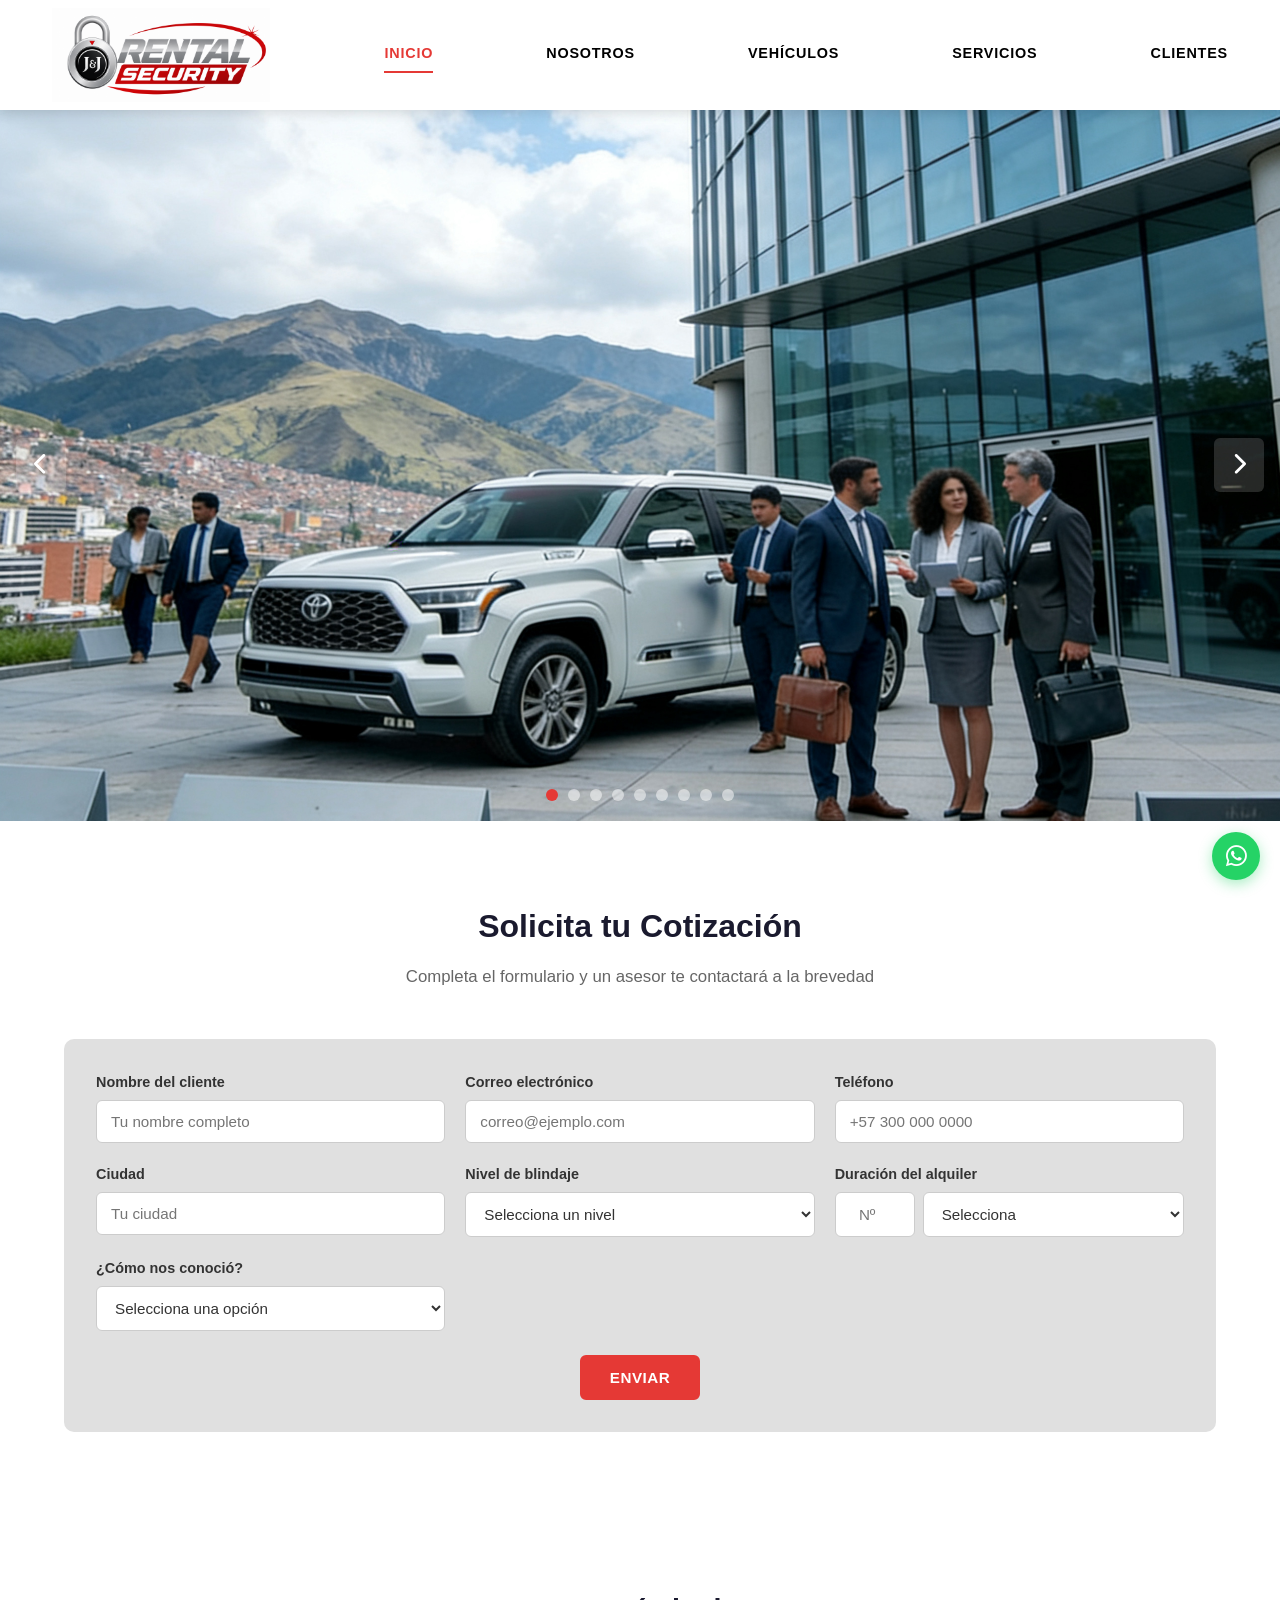
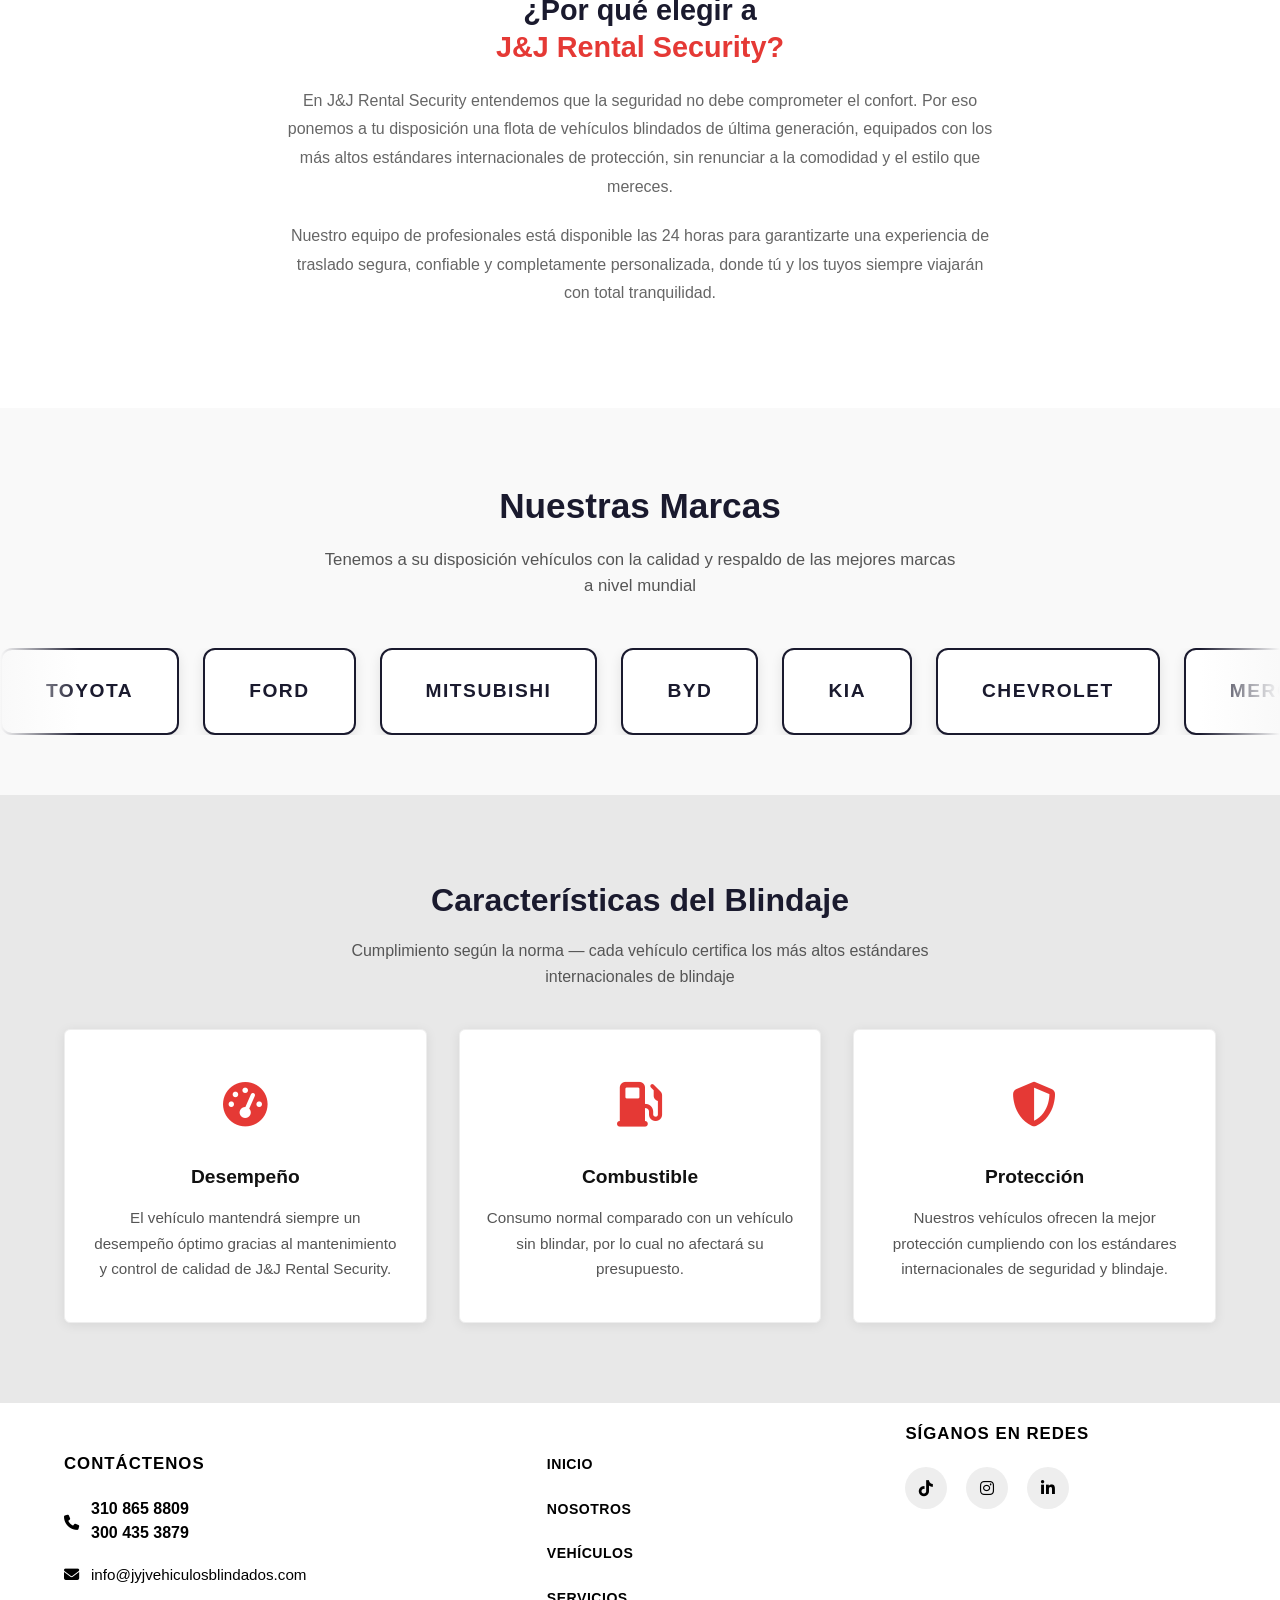
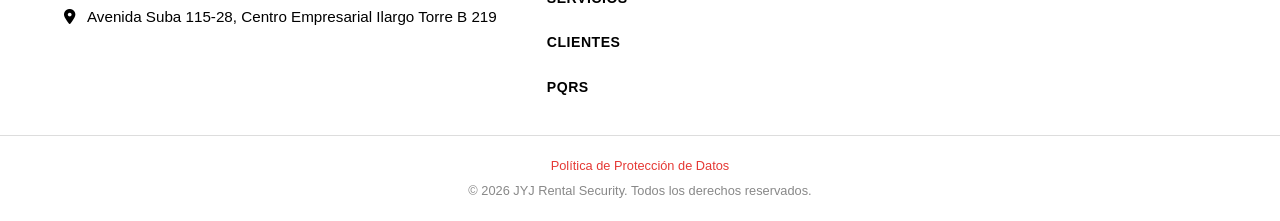
==== index.html @ ecfb140e "Footer: teléfonos apilados con ícono centrado; redes sociales más arriba Co-Authored-By: Claude Sonn" ====
<!DOCTYPE html>
<html lang="es">
<head>
  <meta charset="UTF-8" />
  <meta http-equiv="Cache-Control" content="no-cache, no-store, must-revalidate" />
  <meta http-equiv="Pragma" content="no-cache" />
  <meta http-equiv="Expires" content="0" />
  <meta name="version" content="20260705-1" />
  <meta name="viewport" content="width=device-width, initial-scale=1.0" />
  <title>JYJ Rental Security</title>
  <link rel="stylesheet" id="maincss" href="site-v2.css" />
  <script>document.getElementById("maincss").href="site-v2.css?t="+Date.now();</script>
  <!-- Font Awesome para iconos -->
  <link rel="stylesheet" href="https://cdnjs.cloudflare.com/ajax/libs/font-awesome/6.4.0/css/all.min.css" />
</head>
<body>

  <!-- ===== HEADER / NAVEGACIÓN ===== -->
  <header class="site-header">
    <div class="container header-inner">
      <div class="logo">
        <a href="index.html">
          <img src="assets/logo.png" alt="JYJ Rental Security" class="logo-img" />
        </a>
      </div>
      <button class="nav-toggle" id="navToggle" aria-label="Abrir menú">
        <i class="fas fa-bars"></i>
      </button>
      <nav class="main-nav" id="mainNav">
        <ul>
          <li><a href="#inicio">INICIO</a></li>
          <li><a href="nosotros.html">NOSOTROS</a></li>
          <li><a href="vehiculos.html">VEHÍCULOS</a></li>
          <li><a href="servicios.html">SERVICIOS</a></li>
          <li><a href="clientes.html">CLIENTES</a></li>
        </ul>
      </nav>
    </div>
  </header>

  <!-- ===== HERO CAROUSEL ===== -->
  <section class="hero-carousel" id="inicio">
    <div class="carousel-wrapper">

      <div class="carousel-slide active">
        <img src="assets/hero-1.jpg" alt="Slide 1" class="carousel-img" />
      </div>

      <div class="carousel-slide">
        <img src="assets/hero-2b.jpg" alt="Slide 2" class="carousel-img" />
      </div>

      <div class="carousel-slide">
        <img src="assets/hero-3b.jpg" alt="Slide 3" class="carousel-img" />
      </div>

      <div class="carousel-slide">
        <img src="assets/hero-4b.jpg" alt="Slide 4" class="carousel-img" />
      </div>

      <div class="carousel-slide">
        <img src="assets/hero-5b.jpg" alt="Slide 5" class="carousel-img" />
      </div>

      <div class="carousel-slide">
        <img src="assets/hero-6b.jpg" alt="Slide 6" class="carousel-img" />
      </div>

      <div class="carousel-slide">
        <img src="assets/hero-9b.jpg" alt="Slide 9" class="carousel-img" />
      </div>

      <div class="carousel-slide">
        <img src="assets/hero-12b.jpg" alt="Slide 12" class="carousel-img" />
      </div>

      <div class="carousel-slide">
        <img src="assets/hero9c.webp" alt="Slide 9c" class="carousel-img" />
      </div>

      <!-- Controles del carrusel -->
      <button class="carousel-btn prev" id="carouselPrev" aria-label="Anterior">
        <i class="fas fa-chevron-left"></i>
      </button>
      <button class="carousel-btn next" id="carouselNext" aria-label="Siguiente">
        <i class="fas fa-chevron-right"></i>
      </button>

      <!-- Indicadores -->
      <div class="carousel-dots">
        <span class="dot active" data-index="0"></span>
        <span class="dot" data-index="1"></span>
        <span class="dot" data-index="2"></span>
        <span class="dot" data-index="3"></span>
        <span class="dot" data-index="4"></span>
        <span class="dot" data-index="5"></span>
        <span class="dot" data-index="6"></span>
        <span class="dot" data-index="7"></span>
        <span class="dot" data-index="8"></span>
      </div>
    </div>
  </section>

  <!-- ===== FORMULARIO DE CONTACTO (primera aparición) ===== -->
  <section class="contact-form-section" id="contacto">
    <div class="container">
      <h2>Solicita tu Cotización</h2>
      <p class="section-subtitle">Completa el formulario y un asesor te contactará a la brevedad</p>
      <form class="contact-form" novalidate>
        <div class="form-grid">
          <div class="form-group">
            <label for="nombre1">Nombre del cliente</label>
            <input type="text" id="nombre1" name="nombre" placeholder="Tu nombre completo" required />
          </div>
          <div class="form-group">
            <label for="email1">Correo electrónico</label>
            <input type="email" id="email1" name="email" placeholder="correo@ejemplo.com" required />
          </div>
          <div class="form-group">
            <label for="telefono1">Teléfono</label>
            <input type="tel" id="telefono1" name="telefono" placeholder="+57 300 000 0000" required />
          </div>
          <div class="form-group">
            <label for="ciudad1">Ciudad</label>
            <input type="text" id="ciudad1" name="ciudad" placeholder="Tu ciudad" required />
          </div>
          <div class="form-group">
            <label for="nivel1">Nivel de blindaje</label>
            <select id="nivel1" name="nivel">
              <option value="">Selecciona un nivel</option>
              <option value="2">Nivel II</option>
              <option value="3">Nivel III</option>
              <option value="4">Nivel IV</option>
            </select>
          </div>
          <div class="form-group">
            <label for="duracion1">Duración del alquiler</label>
            <div class="duracion-row">
              <input type="number" id="dias1" name="dias" placeholder="Nº" min="1" class="input-dias" />
              <select id="duracion1" name="duracion">
                <option value="">Selecciona</option>
                <option value="dias">Días</option>
                <option value="semanas">Semanas</option>
                <option value="meses">Meses</option>
              </select>
            </div>
          </div>
          <div class="form-group">
            <label for="conocio1">¿Cómo nos conoció?</label>
            <select id="conocio1" name="conocio">
              <option value="">Selecciona una opción</option>
              <option value="google">Google / Internet</option>
              <option value="referido">Referido o recomendación</option>
              <option value="redes">Redes sociales (Instagram, Facebook)</option>
              <option value="publicidad">Publicidad</option>
              <option value="otro">Otro</option>
            </select>
          </div>
        </div>
        <!-- Honeypot anti-spam -->
        <input type="text" name="_trap" style="display:none;" tabindex="-1" autocomplete="off" />
        <div class="form-submit">
          <button type="submit" class="btn btn-primary">ENVIAR</button>
        </div>
      </form>
    </div>
  </section>

  <!-- ===== SECCIÓN VEHÍCULOS BLINDADOS ===== -->
  <section class="armored-info">
    <div class="container armored-text-only">
      <h2>¿Por qué elegir a<br><span>J&amp;J Rental Security?</span></h2>
      <p>
        En J&amp;J Rental Security entendemos que la seguridad no debe comprometer el confort.
        Por eso ponemos a tu disposición una flota de vehículos blindados de última generación,
        equipados con los más altos estándares internacionales de protección, sin renunciar a
        la comodidad y el estilo que mereces.
      </p>
      <p>
        Nuestro equipo de profesionales está disponible las 24 horas para garantizarte una
        experiencia de traslado segura, confiable y completamente personalizada, donde tú y
        los tuyos siempre viajarán con total tranquilidad.
      </p>
    </div>
  </section>


  <!-- ===== NUESTRAS MARCAS ===== -->
  <section class="brands-section">
    <div class="container">
      <h2 class="section-title">Nuestras Marcas</h2>
      <p class="section-subtitle">Tenemos a su disposición vehículos con la calidad y respaldo de las mejores marcas a nivel mundial</p>
    </div>
    <div class="brands-carousel-track-wrapper">
      <div class="brands-carousel-track">
        <div class="brand-card">Toyota</div>
        <div class="brand-card">Ford</div>
        <div class="brand-card">Mitsubishi</div>
        <div class="brand-card">BYD</div>
        <div class="brand-card">Kia</div>
        <div class="brand-card">Chevrolet</div>
        <div class="brand-card">Mercedes-Benz</div>
        <!-- Duplicado para loop infinito -->
        <div class="brand-card">Toyota</div>
        <div class="brand-card">Ford</div>
        <div class="brand-card">Mitsubishi</div>
        <div class="brand-card">BYD</div>
        <div class="brand-card">Kia</div>
        <div class="brand-card">Chevrolet</div>
        <div class="brand-card">Mercedes-Benz</div>
      </div>
    </div>
  </section>

  <!-- ===== CARACTERÍSTICAS DEL BLINDAJE ===== -->
  <section class="armor-features">
    <div class="container">
      <h2 class="section-title">Características del Blindaje</h2>
      <p class="section-subtitle armor-subtitle">Cumplimiento según la norma — cada vehículo certifica los más altos estándares internacionales de blindaje</p>
      <div class="features-grid">

        <div class="feature-card">
          <div class="feature-icon">
            <i class="fas fa-tachometer-alt"></i>
          </div>
          <h3>Desempeño</h3>
          <p>El vehículo mantendrá siempre un desempeño óptimo gracias al mantenimiento y control de calidad de J&amp;J Rental Security.</p>
        </div>

        <div class="feature-card">
          <div class="feature-icon">
            <i class="fas fa-gas-pump"></i>
          </div>
          <h3>Combustible</h3>
          <p>Consumo normal comparado con un vehículo sin blindar, por lo cual no afectará su presupuesto.</p>
        </div>

        <div class="feature-card">
          <div class="feature-icon">
            <i class="fas fa-shield-alt"></i>
          </div>
          <h3>Protección</h3>
          <p>Nuestros vehículos ofrecen la mejor protección cumpliendo con los estándares internacionales de seguridad y blindaje.</p>
        </div>

      </div>
    </div>
  </section>







  <!-- ===== FOOTER ===== -->
  <footer class="site-footer">
    <div class="footer-top">
      <div class="container footer-grid">

        <div class="footer-col">
          <h4>Contáctenos</h4>
          <ul class="footer-contact">
            <li style="align-items:center;">
              <i class="fas fa-phone"></i>
              <div>
                <a href="tel:3108658809" class="footer-phone">310 865 8809</a><br>
                <a href="tel:3004353879" class="footer-phone">300 435 3879</a>
              </div>
            </li>
            <li>
              <i class="fas fa-envelope"></i>
              <span>info@jyjvehiculosblindados.com</span>
            </li>
            <li>
              <i class="fas fa-map-marker-alt"></i>
              <span>Avenida Suba 115-28, Centro Empresarial Ilargo Torre B 219</span>
            </li>
          </ul>
        </div>

        <div class="footer-col">

          <ul class="footer-nav">
            <li><a href="index.html">INICIO</a></li>
            <li><a href="nosotros.html">NOSOTROS</a></li>
            <li><a href="vehiculos.html">VEHÍCULOS</a></li>
            <li><a href="servicios.html">SERVICIOS</a></li>
            <li><a href="clientes.html">CLIENTES</a></li>
            <li><a href="pqrs.html">PQRS</a></li>
          </ul>
        </div>

        <div class="footer-col footer-social-col">
          <h4>Síganos en Redes</h4>
          <div class="social-links">
            <a href="#" aria-label="TikTok"><i class="fab fa-tiktok"></i></a>
            <a href="https://www.instagram.com/jyjrentalsecurity/" aria-label="Instagram" target="_blank" rel="noopener noreferrer"><i class="fab fa-instagram"></i></a>
            <a href="#" aria-label="LinkedIn"><i class="fab fa-linkedin-in"></i></a>
          </div>
        </div>

      </div>
    </div>
    <div class="footer-bottom">
      <div class="container footer-bottom-inner">
        <div class="footer-legal">
          <a href="politica-datos.html">Política de Protección de Datos</a>
          <span>&copy; 2026 JYJ Rental Security. Todos los derechos reservados.</span>
        </div>
      </div>
    </div>
  </footer>

  <!-- ===== BOTÓN FLOTANTE WHATSAPP ===== -->
  <div class="whatsapp-wrapper">
    <div class="whatsapp-menu" id="whatsappMenu">
      <a href="https://wa.me/573108658809" class="whatsapp-agent" target="_blank" rel="noopener noreferrer">
        <i class="fab fa-whatsapp"></i> 310 865 8809
      </a>
      <a href="https://wa.me/573004353879" class="whatsapp-agent" target="_blank" rel="noopener noreferrer">
        <i class="fab fa-whatsapp"></i> 300 435 3879
      </a>
    </div>
    <button class="whatsapp-btn" id="whatsappBtn" aria-label="Contactar por WhatsApp">
      <i class="fab fa-whatsapp"></i>
    </button>
  </div>

  <script>(function(){var s=document.createElement("script");s.src="scripts.js?t="+Date.now();document.head.appendChild(s);})();</script>
</body>
</html>
---- site-v2.css ----
/* ============================================================
   RESET & BASE
   ============================================================ */
*, *::before, *::after { box-sizing: border-box; margin: 0; padding: 0; }

:root {
  /* Colores placeholder — reemplazar con manual de marca */
  --color-primary:    #1a1a2e;   /* azul oscuro / negro profundo */
  --color-secondary:  #b8960c;   /* dorado placeholder */
  --color-accent:     #e0e0e0;   /* gris claro */
  --color-bg:         #ffffff;
  --color-text:       #333333;
  --color-text-light: #666666;
  --color-white:      #ffffff;
  --color-footer-bg:  #ffffff;
  --color-footer-text:#000000;

  /* Tipografía */
  --font-main:   'Segoe UI', Arial, sans-serif;
  --font-size-base: 16px;

  /* Espaciado */
  --section-padding: 80px 0;
  --container-width: 1200px;
  --radius: 6px;
  --transition: 0.3s ease;
}

html { scroll-behavior: smooth; font-size: var(--font-size-base); }

body {
  font-family: var(--font-main);
  color: var(--color-text);
  background: var(--color-bg);
  line-height: 1.6;
}

img { max-width: 100%; height: auto; display: block; }
a  { text-decoration: none; color: inherit; }
ul { list-style: none; }

/* ============================================================
   UTILIDADES
   ============================================================ */
.container {
  max-width: var(--container-width);
  margin: 0 auto;
  padding: 0 24px;
}

.section-title {
  font-size: 2rem;
  font-weight: 700;
  text-align: center;
  color: var(--color-primary);
  margin-bottom: 12px;
}

.section-subtitle {
  text-align: center;
  color: var(--color-text-light);
  margin-bottom: 48px;
  font-size: 1.05rem;
}

/* ============================================================
   BOTONES
   ============================================================ */
.btn {
  display: inline-block;
  padding: 12px 28px;
  border-radius: var(--radius);
  font-size: 0.95rem;
  font-weight: 600;
  letter-spacing: 0.5px;
  cursor: pointer;
  transition: var(--transition);
  border: 2px solid transparent;
}

.btn-primary {
  background: #e53935;
  color: #ffffff;
  border-color: #e53935;
}
.btn-primary:hover {
  background: #c62828;
  color: #ffffff;
  border-color: #c62828;
}

.btn-secondary {
  background: var(--color-primary);
  color: var(--color-white);
  border-color: var(--color-primary);
}
.btn-secondary:hover {
  background: transparent;
  color: var(--color-primary);
}

.btn-outline {
  background: transparent;
  color: var(--color-primary);
  border-color: var(--color-primary);
}
.btn-outline:hover {
  background: var(--color-primary);
  color: var(--color-white);
}

.btn-text {
  background: transparent;
  color: var(--color-secondary);
  border: none;
  padding: 0;
  font-weight: 600;
}
.btn-text:hover { text-decoration: underline; }

/* ============================================================
   HEADER
   ============================================================ */
.site-header {
  position: relative;
  z-index: 1000;
  background: #ffffff;
  box-shadow: 0 2px 12px rgba(0,0,0,0.15);
}

.header-inner {
  display: grid;
  grid-template-columns: auto 1fr auto;
  align-items: center;
  height: auto;
  padding: 8px 24px 8px 0;
  margin-left: 52px;
}

.logo a {
  display: flex;
  align-items: center;
  padding-top: 0;
}
.logo-img {
  height: auto;
  width: clamp(140px, 18vw, 260px);
  object-fit: contain;
  display: block;
}
.logo-text {
  font-size: 1.2rem;
  font-weight: 700;
  color: var(--color-white);
  letter-spacing: 0.5px;
}

/* Hamburguesa — solo en mobile */
.nav-toggle {
  display: none;
  align-items: center;
  justify-content: center;
  background: none;
  border: 2px solid rgba(0,0,0,0.2);
  border-radius: var(--radius);
  color: #000000;
  font-size: 2rem;
  width: 52px;
  height: 52px;
  cursor: pointer;
  transition: var(--transition);
  flex-shrink: 0;
}
.nav-toggle:hover {
  background: #e53935;
  border-color: #e53935;
  color: #ffffff;
}

/* Desktop: links en fila */
.main-nav { display: block; margin-left: 114px; }

.main-nav ul {
  display: flex;
  flex-direction: row;
  align-items: center;
  justify-content: center;
  gap: 113px;  /* ≈ 3 cm entre cada enlace */
}
.main-nav li { border-bottom: none; }
.main-nav a {
  display: block;
  color: #000000;
  font-size: 0.9rem;
  font-weight: 600;
  letter-spacing: 0.8px;
  padding: 6px 0;
  border-bottom: 2px solid transparent;
  transition: var(--transition);
  white-space: nowrap;
}
.main-nav a:hover {
  color: #e53935;
  border-bottom-color: #e53935;
}

/* Submenú desplegable */
.nav-dropdown { position: relative; }

.nav-arrow {
  font-size: 0.65rem;
  margin-left: 4px;
  transition: transform 0.3s ease;
}
.nav-dropdown:hover .nav-arrow { transform: rotate(180deg); }

.dropdown-menu {
  display: none;
  position: absolute;
  top: calc(100% + 8px);
  left: 0;
  background: #111111;
  border-top: 2px solid #e53935;
  border-radius: 0 0 var(--radius) var(--radius);
  min-width: 150px;
  box-shadow: 0 8px 20px rgba(0,0,0,0.4);
  z-index: 9999;
  flex-direction: column;
}
.nav-dropdown:hover .dropdown-menu { display: flex; }

.dropdown-menu li { border-bottom: 1px solid rgba(255,255,255,0.07); }
.dropdown-menu li:last-child { border-bottom: none; }
.dropdown-menu a {
  display: block;
  padding: 12px 18px;
  color: rgba(255,255,255,0.85);
  font-size: 0.85rem;
  font-weight: 600;
  letter-spacing: 0.5px;
  border-bottom: none !important;
  white-space: nowrap;
}
.dropdown-menu a:hover {
  background: #e53935;
  color: var(--color-white);
  padding-left: 22px;
  border-bottom: none !important;
}

/* Mobile: dropdown como lista vertical */
@media (max-width: 768px) {
  .dropdown-menu {
    position: static;
    border-top: none;
    border-left: 2px solid #e53935;
    background: #1a1a1a;
    box-shadow: none;
    border-radius: 0;
    margin-left: 16px;
  }
  .nav-dropdown:hover .dropdown-menu,
  .nav-dropdown.open .dropdown-menu { display: flex; }
}

/* ============================================================
   HERO CAROUSEL
   ============================================================ */
.hero-carousel { position: relative; width: 100%; margin-top: 0; }

.carousel-wrapper { position: relative; width: 100%; }

.carousel-slide {
  display: none;
  width: 100%;
  line-height: 0;
  background: #111111;
  min-height: 260px;
}
.carousel-slide.active { display: block; }

.carousel-img {
  width: 100%;
  height: 711px;
  object-fit: cover;
  object-position: center;
  display: block;
  min-height: 260px;
  background: #111111;
}

.carousel-overlay .container {
  display: flex;
  flex-direction: column;
  align-items: flex-start;
  gap: 28px;
}

.carousel-overlay h1 {
  font-size: 2.4rem;
  font-weight: 800;
  color: var(--color-white);
  line-height: 1.3;
  max-width: 700px;
}
.carousel-overlay h1 span {
  color: var(--color-secondary);
}

.carousel-btn {
  position: absolute;
  top: 50%;
  transform: translateY(-50%);
  background: rgba(255,255,255,0.15);
  border: none;
  color: var(--color-white);
  font-size: 1.4rem;
  padding: 14px 18px;
  cursor: pointer;
  border-radius: var(--radius);
  transition: var(--transition);
  z-index: 10;
}
.carousel-btn:hover { background: #e53935; color: #ffffff; }
.carousel-btn.prev { left: 16px; }
.carousel-btn.next { right: 16px; }

.carousel-dots {
  position: absolute;
  bottom: 20px;
  left: 50%;
  transform: translateX(-50%);
  display: flex;
  gap: 10px;
}
.dot {
  width: 12px;
  height: 12px;
  border-radius: 50%;
  background: rgba(255,255,255,0.5);
  cursor: pointer;
  transition: var(--transition);
}
.dot.active { background: #e53935; }

/* ============================================================
   FORMULARIO DE CONTACTO
   ============================================================ */
.contact-form-section {
  background: #ffffff;
  padding: var(--section-padding);
}
.contact-form {
  background: var(--color-accent);
  padding: 32px;
  border-radius: 10px;
}
.contact-form-section h2 {
  font-size: 2rem;
  font-weight: 700;
  text-align: center;
  color: var(--color-primary);
  margin-bottom: 12px;
}
.contact-form-alt { background: var(--color-primary); }
.contact-form-alt h2 { color: var(--color-white); }
.contact-form-alt .section-subtitle { color: rgba(255,255,255,0.7); }

.form-grid {
  display: grid;
  grid-template-columns: repeat(auto-fit, minmax(260px, 1fr));
  gap: 20px;
  margin-bottom: 24px;
}

.form-group { display: flex; flex-direction: column; gap: 6px; }
.form-group label { font-size: 0.9rem; font-weight: 600; color: var(--color-text); }
.contact-form-alt .form-group label { color: var(--color-white); }

.form-group input,
.form-group select {
  padding: 12px 14px;
  border: 1px solid #ccc;
  border-radius: var(--radius);
  font-size: 0.95rem;
  background: var(--color-white);
  color: var(--color-text);
  transition: var(--transition);
}
.form-group input:focus,
.form-group select:focus {
  outline: none;
  border-color: var(--color-secondary);
  box-shadow: 0 0 0 3px rgba(184,150,12,0.15);
}

.form-submit { text-align: center; }

.duracion-row {
  display: flex;
  gap: 8px;
}
.input-dias {
  width: 80px;
  flex-shrink: 0;
  padding: 12px 10px;
  border: 1px solid #ccc;
  border-radius: var(--radius);
  font-size: 0.95rem;
  background: var(--color-white);
  color: var(--color-text);
  text-align: center;
}
.input-dias:focus {
  outline: none;
  border-color: var(--color-secondary);
  box-shadow: 0 0 0 3px rgba(184,150,12,0.15);
}
.duracion-row select { flex: 1; }

/* ============================================================
   SECCIÓN VEHÍCULOS BLINDADOS (ARMORED INFO)
   ============================================================ */
.armored-info { padding: var(--section-padding); background: var(--color-white); }

.armored-text-only {
  max-width: 760px;
  margin: 0 auto;
  text-align: center;
}

.armored-text-only h2 {
  font-size: 1.8rem;
  font-weight: 700;
  color: var(--color-primary);
  margin-bottom: 20px;
  line-height: 1.3;
}

.armored-text-only h2 span { color: #e53935; }

.armored-text-only p {
  color: var(--color-text-light);
  margin-bottom: 20px;
  line-height: 1.8;
}

.armored-text-only .btn { margin-top: 8px; }

/* ============================================================
   GALERÍA DE VEHÍCULOS
   ============================================================ */
.vehicles-gallery {
  padding: var(--section-padding);
  background: #f5f5f5;
}

.vehicles-grid {
  display: grid;
  grid-template-columns: repeat(3, 1fr);
  gap: 24px;
  align-items: start;
}

.vehicle-card {
  background: #ffffff;
  border-radius: 12px;
  border: 1px solid #e8e8e8;
  box-shadow: 0 2px 12px rgba(0,0,0,0.07);
  transition: var(--transition);
  display: flex;
  flex-direction: column;
  overflow: hidden;
}
.vehicle-card:hover { box-shadow: 0 6px 24px rgba(0,0,0,0.13); }

.vehicle-header {
  padding: 20px 20px 0;
  text-align: center;
}
.vehicle-header h3 {
  font-size: 1.05rem;
  font-weight: 800;
  color: #111111;
  text-transform: uppercase;
  margin-bottom: 4px;
}
.vehicle-year {
  font-size: 0.82rem;
  color: #666666;
  margin-bottom: 0;
}

.vehicle-img {
  width: 100%;
  aspect-ratio: 1 / 1;
  overflow: hidden;
  background: #ffffff;
  padding: 24px;
  box-sizing: border-box;
}
.vehicle-img img {
  width: 100%;
  height: 100%;
  object-fit: contain;
  object-position: center;
}

.vehicle-actions {
  padding: 0 20px 20px;
  margin-top: 0;
  display: flex;
  flex-direction: column;
  align-items: center;
  gap: 8px;
}

.btn-solicitar-ahora {
  display: inline-block;
  width: auto;
  background: #e53935;
  color: #ffffff;
  text-align: center;
  padding: 7px 18px;
  border-radius: var(--radius);
  font-weight: 700;
  font-size: 0.78rem;
  letter-spacing: 0.5px;
  transition: var(--transition);
}
.btn-solicitar-ahora:hover { background: #c62828; }
@media (min-width: 769px) {
  .btn-solicitar-ahora {
    padding: 5px 12px;
    font-size: 0.7rem;
  }
}

.toggle-details-btn {
  background: none;
  border: none;
  color: #e53935;
  font-size: 0.88rem;
  font-weight: 600;
  cursor: pointer;
  text-decoration: underline;
  text-align: center;
  width: 100%;
  padding: 2px 0;
}
.toggle-details-btn:hover { color: #c62828; }

.vehicle-specs {
  display: none;
  flex-direction: column;
  gap: 7px;
  margin-top: 4px;
}
.vehicle-specs.open { display: flex; }
.vehicle-specs li {
  display: flex;
  align-items: center;
  gap: 8px;
  font-size: 0.85rem;
  color: var(--color-text);
  border-bottom: 1px solid #eeeeee;
  padding-bottom: 7px;
}
.vehicle-specs li:last-child { border-bottom: none; padding-bottom: 0; }
.vehicle-specs li i { color: #e53935; font-size: 0.8rem; flex-shrink: 0; }

/* ============================================================
   CARACTERÍSTICAS DEL BLINDAJE
   ============================================================ */
.armor-features {
  padding: var(--section-padding);
  background: #e8e8e8;
}
.armor-features .section-title { color: var(--color-primary); }
.armor-subtitle {
  color: #555555;
  font-size: clamp(0.88rem, 1.4vw, 1rem);
  max-width: 620px;
  margin: 10px auto 40px;
  line-height: 1.6;
  text-align: center;
}

.features-grid {
  display: grid;
  grid-template-columns: repeat(auto-fit, minmax(220px, 1fr));
  gap: 32px;
}

.feature-card {
  text-align: center;
  padding: 40px 24px;
  background: #ffffff;
  border-radius: var(--radius);
  border: 1px solid #eeeeee;
  transition: var(--transition);
  box-shadow: 0 2px 12px rgba(0,0,0,0.08);
}
.feature-card:hover { box-shadow: 0 4px 20px rgba(0,0,0,0.13); }

.feature-icon {
  font-size: 2.8rem;
  color: #e53935;
  margin-bottom: 20px;
}
.feature-card h3 { color: #111111; font-size: 1.2rem; margin-bottom: 12px; }
.feature-card p  { color: #555555; font-size: 0.95rem; line-height: 1.7; }

/* ============================================================
   SERVICIOS INCLUIDOS
   ============================================================ */
.services-included { padding: var(--section-padding); background: var(--color-white); }

.services-inner {
  display: grid;
  grid-template-columns: 1fr 1.2fr;
  gap: 60px;
  align-items: center;
}

.services-image img {
  width: 100%;
  height: 420px;
  object-fit: cover;
  border-radius: var(--radius);
  background: var(--color-accent);
}

.services-list h2 {
  font-size: 1.8rem;
  font-weight: 700;
  color: var(--color-primary);
  margin-bottom: 28px;
}

.services-list ul { display: flex; flex-direction: column; gap: 14px; margin-bottom: 32px; }
.services-list li {
  display: flex;
  align-items: flex-start;
  gap: 12px;
  font-size: 0.95rem;
  color: var(--color-text);
}
.services-list li i { color: var(--color-secondary); font-size: 1.1rem; margin-top: 2px; flex-shrink: 0; }

/* ============================================================
   CERTIFICACIONES
   ============================================================ */
.certifications {
  padding: var(--section-padding);
  background: #f5f5f5;
}

.certs-grid {
  display: grid;
  grid-template-columns: repeat(auto-fit, minmax(220px, 1fr));
  gap: 28px;
}

.cert-card {
  background: var(--color-white);
  border-radius: var(--radius);
  padding: 36px 24px;
  text-align: center;
  box-shadow: 0 4px 16px rgba(0,0,0,0.07);
  display: flex;
  flex-direction: column;
  align-items: center;
  gap: 14px;
}

.cert-badge img {
  height: 90px;
  width: auto;
  object-fit: contain;
  background: var(--color-accent);
  padding: 10px;
  border-radius: var(--radius);
}
.cert-card h3 { font-size: 1.2rem; color: var(--color-primary); font-weight: 700; }
.cert-card p  { font-size: 0.9rem; color: var(--color-text-light); }

/* ============================================================
   LOGOS DE CLIENTES
   ============================================================ */
.clients { padding: var(--section-padding); background: var(--color-white); }

.clients-logos {
  display: flex;
  flex-wrap: wrap;
  justify-content: center;
  align-items: center;
  gap: 36px;
}

.client-logo {
  width: 120px;
  display: flex;
  align-items: center;
  justify-content: center;
  filter: grayscale(1);
  opacity: 0.65;
  transition: var(--transition);
}
.client-logo:hover { filter: grayscale(0); opacity: 1; }
.client-logo img {
  width: 100%;
  height: 60px;
  object-fit: contain;
  background: var(--color-accent);
  padding: 6px;
  border-radius: 4px;
}

/* ============================================================
   DOCUMENTOS DESCARGABLES
   ============================================================ */
.downloads {
  padding: var(--section-padding);
  background: #f5f5f5;
}

.downloads-grid {
  display: grid;
  grid-template-columns: repeat(auto-fit, minmax(260px, 1fr));
  gap: 28px;
}

.download-card {
  background: var(--color-white);
  border-radius: var(--radius);
  padding: 40px 28px;
  text-align: center;
  box-shadow: 0 4px 16px rgba(0,0,0,0.07);
  display: flex;
  flex-direction: column;
  align-items: center;
  gap: 16px;
}
.download-card > i { font-size: 3rem; color: #e53935; }
.download-card h3 { font-size: 1.1rem; font-weight: 700; color: var(--color-primary); }
.download-card p  { font-size: 0.9rem; color: var(--color-text-light); }

/* ============================================================
   BLOG
   ============================================================ */
.blog { padding: var(--section-padding); background: var(--color-white); }

.blog-grid {
  display: grid;
  grid-template-columns: repeat(auto-fit, minmax(300px, 1fr));
  gap: 28px;
  margin-bottom: 40px;
}

.blog-card {
  border-radius: var(--radius);
  overflow: hidden;
  box-shadow: 0 4px 16px rgba(0,0,0,0.08);
  transition: var(--transition);
}
.blog-card:hover { transform: translateY(-4px); box-shadow: 0 8px 24px rgba(0,0,0,0.13); }

.blog-img img {
  width: 100%;
  height: 200px;
  object-fit: cover;
  background: var(--color-accent);
}

.blog-content {
  padding: 24px;
  display: flex;
  flex-direction: column;
  gap: 10px;
}
.blog-date { font-size: 0.8rem; color: var(--color-text-light); text-transform: uppercase; letter-spacing: 0.5px; }
.blog-content h3 { font-size: 1.05rem; font-weight: 700; color: var(--color-primary); line-height: 1.4; }
.blog-content p  { font-size: 0.9rem; color: var(--color-text-light); line-height: 1.6; }

.pagination {
  display: flex;
  justify-content: center;
  gap: 8px;
}
.page-btn {
  width: 40px;
  height: 40px;
  display: flex;
  align-items: center;
  justify-content: center;
  border-radius: var(--radius);
  font-weight: 600;
  border: 2px solid var(--color-primary);
  color: var(--color-primary);
  transition: var(--transition);
}
.page-btn:hover,
.page-btn.active {
  background: var(--color-primary);
  color: var(--color-white);
}

/* ============================================================
   FOOTER
   ============================================================ */
.site-footer { background: var(--color-footer-bg); color: var(--color-footer-text); }

.footer-top { padding: 48px 0 36px; }

.footer-grid {
  display: grid;
  grid-template-columns: 1.4fr 1fr 1fr;
  gap: 48px;
  align-items: start;
}

.footer-grid .footer-col:nth-child(3) { padding-left: 0; }
.footer-grid .footer-col:nth-child(4) { padding-left: 0; }

.footer-col-prioridad p {
  font-size: 0.88rem;
  color: #444444;
  line-height: 1.8;
}

.footer-col h4 {
  font-size: 1.05rem;
  font-weight: 800;
  color: #000000;
  margin-bottom: 0.5cm;
  text-transform: uppercase;
  letter-spacing: 1px;
}

.footer-social-col {
  display: flex;
  flex-direction: column;
  align-items: flex-start;
  text-align: left;
}

.footer-social-col .social-links {
  flex-wrap: wrap;
  justify-content: flex-start;
  gap: 0.5cm;
}

.footer-contact { display: flex; flex-direction: column; gap: 0.5cm; }
.footer-contact li {
  display: flex;
  align-items: flex-start;
  gap: 12px;
  font-size: 0.95rem;
  font-weight: 500;
  color: #000000;
  line-height: 1.5;
}
.footer-contact li i { color: #000000; margin-top: 3px; flex-shrink: 0; }
.footer-phone {
  color: #000000;
  font-weight: 700;
  font-size: 1rem;
}
.footer-phone:hover { color: #e53935; }

.footer-nav { display: flex; flex-direction: column; gap: 0.5cm; }
.footer-nav a {
  font-size: 0.88rem;
  font-weight: 700;
  color: #000000;
  text-transform: uppercase;
  letter-spacing: 0.5px;
  text-align: left;
  transition: var(--transition);
}
.footer-nav a:hover { color: #e53935; padding-left: 6px; }
.footer-nav a.footer-active { color: #e53935; }

.cv-form { display: flex; flex-direction: column; gap: 14px; }
.cv-form label { font-size: 0.85rem; color: #333333; }
.cv-form input[type="file"] {
  font-size: 0.85rem;
  color: #333333;
  background: #f5f5f5;
  border: 1px dashed #aaaaaa;
  border-radius: var(--radius);
  padding: 10px;
  cursor: pointer;
}

.footer-bottom {
  border-top: 1px solid #dddddd;
  padding: 20px 0;
}
.footer-bottom-inner {
  display: flex;
  justify-content: center;
  align-items: center;
  flex-wrap: wrap;
  gap: 16px;
}

.social-links { display: flex; gap: 12px; }
.social-links a {
  width: 42px;
  height: 42px;
  background: #eeeeee;
  border-radius: 50%;
  display: flex;
  align-items: center;
  justify-content: center;
  color: #000000;
  transition: var(--transition);
  font-size: 1rem;
}
.social-links a:hover { background: #e53935; color: #ffffff; transform: scale(1.1); }

.footer-legal {
  display: flex;
  flex-direction: column;
  align-items: center;
  gap: 4px;
  font-size: 0.8rem;
  color: #888888;
}
.footer-legal a { color: #e53935; transition: var(--transition); }
.footer-legal a:hover { text-decoration: underline; }

/* ============================================================
   PQRS
   ============================================================ */
.pqrs-section { padding: var(--section-padding); background: #f5f5f5; }

.pqrs-intro {
  max-width: 680px;
  margin: 0 auto 40px;
  text-align: center;
  font-size: 0.95rem;
  color: #444444;
  line-height: 1.7;
}

.pqrs-form {
  max-width: 820px;
  margin: 0 auto;
  background: #ffffff;
  padding: 40px;
  border-radius: var(--radius);
  box-shadow: 0 2px 16px rgba(0,0,0,0.07);
}

.form-group--full { grid-column: 1 / -1; }

textarea {
  width: 100%;
  padding: 12px 14px;
  border: 1px solid #dddddd;
  border-radius: var(--radius);
  font-family: var(--font-main);
  font-size: 0.9rem;
  color: var(--color-text);
  resize: vertical;
  transition: var(--transition);
}
textarea:focus { outline: none; border-color: #e53935; }

.label-hint {
  font-size: 0.78rem;
  color: #888888;
  font-weight: 400;
}

.file-upload-wrapper { position: relative; }

.file-upload-label {
  display: flex;
  align-items: center;
  gap: 10px;
  padding: 12px 16px;
  border: 1px dashed #aaaaaa;
  border-radius: var(--radius);
  cursor: pointer;
  font-size: 0.88rem;
  color: #555555;
  background: #fafafa;
  transition: var(--transition);
}
.file-upload-label:hover { border-color: #e53935; color: #e53935; }
.file-upload-label i { font-size: 1rem; }

.file-upload-wrapper input[type="file"] {
  position: absolute;
  width: 0;
  height: 0;
  opacity: 0;
  pointer-events: none;
}

/* ============================================================
   MODAL COTIZACIÓN
   ============================================================ */
.modal-overlay {
  display: none;
  position: fixed;
  inset: 0;
  background: rgba(0,0,0,0.6);
  z-index: 9000;
  align-items: center;
  justify-content: center;
  padding: 20px;
}
.modal-overlay.open { display: flex; }

.modal-box {
  background: #ffffff;
  border-radius: 10px;
  padding: 36px 32px;
  width: 100%;
  max-width: 700px;
  max-height: 90vh;
  overflow-y: auto;
  position: relative;
  box-shadow: 0 8px 40px rgba(0,0,0,0.25);
}

.modal-close {
  position: absolute;
  top: 14px;
  right: 18px;
  background: none;
  border: none;
  font-size: 1.8rem;
  cursor: pointer;
  color: #666666;
  line-height: 1;
}
.modal-close:hover { color: #e53935; }

.modal-box h2 {
  font-size: 1.4rem;
  font-weight: 700;
  color: #111111;
  margin-bottom: 4px;
}

.modal-vehiculo-nombre {
  font-size: 1rem;
  font-weight: 700;
  color: #e53935;
  margin-bottom: 20px;
}

@media (max-width: 768px) {
  .modal-box { padding: 28px 18px; }
}

/* ============================================================
   BOTÓN WHATSAPP FLOTANTE
   ============================================================ */
.whatsapp-wrapper {
  position: fixed;
  bottom: 20px;
  right: 20px;
  z-index: 999;
  display: flex;
  flex-direction: column;
  align-items: flex-end;
  gap: 8px;
}

.whatsapp-menu {
  display: flex;
  flex-direction: column;
  gap: 6px;
  align-items: flex-end;
  opacity: 0;
  pointer-events: none;
  transform: translateY(8px);
  transition: opacity 0.25s ease, transform 0.25s ease;
}

.whatsapp-menu.open {
  opacity: 1;
  pointer-events: all;
  transform: translateY(0);
}

.whatsapp-agent {
  display: flex;
  align-items: center;
  gap: 7px;
  background: #25d366;
  color: #ffffff;
  font-weight: 600;
  font-size: 0.8rem;
  padding: 8px 14px;
  border-radius: 20px;
  box-shadow: 0 3px 10px rgba(37,211,102,0.4);
  white-space: nowrap;
  transition: var(--transition);
}

.whatsapp-agent:hover { background: #1ebe5d; transform: scale(1.03); }

.whatsapp-btn {
  width: 48px;
  height: 48px;
  background: #25d366;
  border: none;
  border-radius: 50%;
  display: flex;
  align-items: center;
  justify-content: center;
  color: #ffffff;
  font-size: 1.5rem;
  box-shadow: 0 4px 14px rgba(37,211,102,0.4);
  cursor: pointer;
  transition: var(--transition);
}
.whatsapp-btn:hover { transform: scale(1.08); box-shadow: 0 6px 18px rgba(37,211,102,0.55); }

@media (max-width: 768px) {
  .whatsapp-wrapper { bottom: 16px; right: 14px; }
  .whatsapp-btn { width: 42px; height: 42px; font-size: 1.3rem; }
  .whatsapp-agent { font-size: 0.75rem; padding: 7px 12px; }
}

/* ============================================================
   RESPONSIVE — TABLET (< 900px)
   ============================================================ */
@media (max-width: 900px) {
  .armored-info-inner,
  .services-inner { grid-template-columns: 1fr; gap: 28px; }

  .armored-image img,
  .services-image img { height: 220px; }

  .carousel-img { height: 420px; }
  .hero-carousel { margin-top: 2cm; }
}

/* ============================================================
   RESPONSIVE — MOBILE (≤ 768px)
   hamburguesa + menú en lista vertical
   ============================================================ */
@media (max-width: 768px) {

  /* ---- HEADER ---- */
  .site-header { position: relative; }

  .header-inner {
    display: flex;
    justify-content: space-between;
    align-items: flex-start;
    height: auto;
    margin-left: 0;
    padding: 0 16px 0.5cm;
  }

  .logo-img { height: clamp(26px, 8vw, 46px); width: auto; }

  /* Muestra hamburguesa — mismo tamaño que el logo */
  .nav-toggle {
    display: flex;
    width: clamp(26px, 8vw, 46px);
    height: clamp(26px, 8vw, 46px);
    font-size: clamp(0.9rem, 3vw, 1.4rem);
  }

  /* Menú oculto por defecto */
  .main-nav {
    display: none;
    position: absolute;
    top: clamp(52px, 14vw, 90px);
    left: 0;
    right: 0;
    background: #ffffff;
    box-shadow: 0 8px 24px rgba(0,0,0,0.15);
    z-index: 999;
  }
  .main-nav.open { display: block; }

  .main-nav ul {
    flex-direction: column;
    gap: 0;
  }
  .main-nav li { border-bottom: 1px solid rgba(0,0,0,0.08); }
  .main-nav li:last-child { border-bottom: none; }
  .main-nav a {
    display: block;
    padding: 15px 24px;
    font-size: 0.9rem;
    color: #000000;
    border-bottom: none;
  }
  .main-nav a:hover {
    background: #f5f5f5;
    color: #e53935;
    padding-left: 32px;
    border-bottom: none;
  }
  .main-nav a.nav-active {
    color: #e53935;
    background: none;
    border-bottom: none;
  }

  /* ---- CARRUSEL ---- */
  .hero-carousel { overflow: hidden; margin-top: 2cm; }

  .carousel-slide {
    min-height: 280px;
    position: relative;
  }

  .carousel-img {
    height: 75vw;
    min-height: 280px;
    max-height: 520px;
    object-fit: cover;
    object-position: center;
    width: 100%;
  }

  .carousel-btn {
    padding: 10px 13px;
    font-size: 1rem;
    background: rgba(0,0,0,0.45);
    border-radius: 50%;
  }
  .carousel-btn.prev { left: 10px; }
  .carousel-btn.next { right: 10px; }

  .carousel-dots {
    bottom: 10px;
    gap: 8px;
  }

  .dot {
    width: 8px;
    height: 8px;
    background: rgba(255,255,255,0.6);
  }

  .dot.active {
    background: #e53935;
    transform: scale(1.3);
  }

  .carousel-wrapper::after {
    content: '';
    position: absolute;
    bottom: 0;
    left: 0;
    right: 0;
    height: 60px;
    background: linear-gradient(to top, rgba(0,0,0,0.35), transparent);
    pointer-events: none;
    z-index: 5;
  }

  /* ---- SECCIONES ---- */
  :root { --section-padding: 48px 0; }

  .section-title  { font-size: 1.5rem; }
  .section-subtitle { font-size: 0.95rem; margin-bottom: 32px; }

  .page-banner { padding: 36px 0; }
  .page-banner h1 { font-size: 1.8rem; }

  /* ---- FORMULARIOS ---- */
  .form-grid { grid-template-columns: 1fr; }

  /* ---- CARACTERÍSTICAS ---- */
  .features-grid { grid-template-columns: 1fr; }

  /* ---- VEHÍCULOS ---- */
  .vehicles-grid { grid-template-columns: 1fr; }

  /* ---- CERTIFICACIONES ---- */
  .certs-grid { grid-template-columns: 1fr; }

  /* ---- SERVICIOS ---- */
  .services-cards-grid { grid-template-columns: 1fr; }

  /* ---- NOSOTROS ---- */
  .nosotros-grid { grid-template-columns: 1fr; }

  /* ---- BLOG ---- */
  .blog-grid { grid-template-columns: 1fr; }

  /* ---- CLIENTES ---- */
  .clients-logos { gap: 20px; }
  .client-logo   { width: 90px; }

  /* ---- FOOTER ---- */
  .footer-grid { grid-template-columns: 1fr; gap: 32px; }
  .footer-top { padding: 36px 0 28px; }
  .footer-col h4 { font-size: 1rem; margin-bottom: 14px; }
  .footer-social-col { align-items: flex-start; }
  .footer-bottom-inner {
    flex-direction: column;
    align-items: center;
    text-align: center;
  }
  .footer-legal { align-items: center; }

  /* ---- PESTAÑAS MARCAS ---- */
  .brand-tab-btn { font-size: 0.75rem; padding: 10px 12px; }
}

/* ============================================================
   PÁGINA VEHÍCULOS
   ============================================================ */
.page-banner {
  background: #cc0000;
  padding: 60px 0;
  text-align: center;
}
.page-banner h1 {
  font-size: 2.4rem;
  font-weight: 800;
  color: #ffffff;
  margin-bottom: 10px;
}
.page-banner p {
  color: #ffffff;
  font-size: 1.05rem;
}

.fleet-section { padding: var(--section-padding); background: #f5f5f5; }

.brand-block {
  margin-bottom: 72px;
}
.brand-block:last-child { margin-bottom: 0; }

.brand-header {
  display: flex;
  align-items: center;
  gap: 18px;
  margin-bottom: 32px;
  padding-bottom: 16px;
  border-bottom: 3px solid var(--color-secondary);
}
.brand-logo {
  height: 48px;
  width: auto;
  object-fit: contain;
  background: var(--color-white);
  padding: 6px 12px;
  border-radius: var(--radius);
  box-shadow: 0 2px 8px rgba(0,0,0,0.08);
}
.brand-header h2 {
  font-size: 1.8rem;
  font-weight: 800;
  color: var(--color-primary);
  text-transform: uppercase;
  letter-spacing: 1px;
}

.nav-active {
  color: #e53935 !important;
  border-bottom-color: #e53935 !important;
}

/* ============================================================
   SECCIÓN NOSOTROS
   ============================================================ */
.nosotros-section {
  padding: var(--section-padding);
  background: #000000;
}
.nosotros-section .section-title { color: var(--color-white); }
.nosotros-section .section-subtitle { color: rgba(255,255,255,0.6); }

.nosotros-grid {
  display: grid;
  grid-template-columns: repeat(auto-fit, minmax(280px, 1fr));
  gap: 28px;
}

.nosotros-card {
  background: var(--color-white);
  border-radius: var(--radius);
  padding: 40px 28px;
  border-top: 4px solid #e53935;
  box-shadow: 0 4px 16px rgba(0,0,0,0.07);
  display: flex;
  flex-direction: column;
  gap: 16px;
  transition: var(--transition);
}
.nosotros-card:hover {
  transform: translateY(-6px);
  box-shadow: 0 10px 28px rgba(0,0,0,0.13);
}

.nosotros-icon {
  font-size: 2.2rem;
  color: #e53935;
}

.nosotros-card h3 {
  font-size: 1.3rem;
  font-weight: 700;
  color: var(--color-primary);
  text-transform: uppercase;
  letter-spacing: 1px;
}

.nosotros-card p {
  font-size: 0.93rem;
  color: var(--color-text-light);
  line-height: 1.8;
}

.valores-list {
  display: flex;
  flex-direction: column;
  gap: 10px;
}
.valores-list li {
  display: flex;
  align-items: center;
  gap: 10px;
  font-size: 0.92rem;
  color: var(--color-text);
}
.valores-list li i {
  color: #e53935;
  font-size: 0.75rem;
  flex-shrink: 0;
}

/* ============================================================
   PÁGINA SERVICIOS
   ============================================================ */
.services-page { padding: var(--section-padding); background: #f5f5f5; }

.services-cards-grid {
  display: grid;
  grid-template-columns: repeat(auto-fit, minmax(280px, 1fr));
  gap: 28px;
}

.service-card {
  background: var(--color-white);
  border-radius: var(--radius);
  padding: 36px 28px;
  box-shadow: 0 4px 16px rgba(0,0,0,0.07);
  border-top: 4px solid #e53935;
  display: flex;
  flex-direction: column;
  gap: 14px;
  transition: var(--transition);
}
.service-card:hover {
  transform: translateY(-6px);
  box-shadow: 0 10px 28px rgba(0,0,0,0.12);
}

.service-icon {
  font-size: 2.2rem;
  color: #e53935;
}

.service-card h3 {
  font-size: 1.1rem;
  font-weight: 700;
  color: var(--color-primary);
}

.service-card p {
  font-size: 0.92rem;
  color: var(--color-text-light);
  line-height: 1.7;
}

/* ============================================================
   PESTAÑAS DE MARCAS — vehiculos.html
   ============================================================ */
.brand-tabs-row {
  display: flex;
  flex-wrap: wrap;
  gap: 8px;
  margin-bottom: 24px;
  justify-content: center;
}

.brand-tab-btn {
  flex: 0 0 auto;
  padding: 10px 22px;
  background: transparent;
  border: 2px solid #dddddd;
  border-radius: 6px;
  color: #111111;
  font-size: 0.82rem;
  font-weight: 700;
  letter-spacing: 0.5px;
  text-transform: uppercase;
  cursor: pointer;
  transition: var(--transition);
}
.brand-tab-btn:hover { border-color: #e53935; color: #e53935; }
.brand-tab-btn.active {
  background: #e53935;
  border-color: #e53935;
  color: #ffffff;
}

/* Paneles */
.brand-panel {
  display: none;
  background: #f5f5f5;
  padding: 40px 0;
}
.brand-panel.active { display: block; }

/* ============================================================
   SECCIÓN NUESTRAS MARCAS — carrusel infinito
   ============================================================ */
.brands-section {
  padding: 70px 0 60px;
  background: #f9f9f9;
  text-align: center;
  overflow: hidden;
}
.brands-section .section-title {
  font-size: clamp(1.5rem, 3vw, 2.2rem);
  color: #1a1a2e;
  margin-bottom: 12px;
}
.brands-section .section-subtitle {
  font-size: clamp(0.9rem, 1.5vw, 1.05rem);
  color: #555;
  max-width: 640px;
  margin: 0 auto 48px;
  line-height: 1.6;
}

/* Contenedor con máscara de desvanecimiento en los bordes */
.brands-carousel-track-wrapper {
  position: relative;
  overflow: hidden;
  width: 100%;
}
.brands-carousel-track-wrapper::before,
.brands-carousel-track-wrapper::after {
  content: '';
  position: absolute;
  top: 0;
  bottom: 0;
  width: 80px;
  z-index: 2;
  pointer-events: none;
}
.brands-carousel-track-wrapper::before {
  left: 0;
  background: linear-gradient(to right, #f9f9f9, transparent);
}
.brands-carousel-track-wrapper::after {
  right: 0;
  background: linear-gradient(to left, #f9f9f9, transparent);
}

/* Pista animada */
.brands-carousel-track {
  display: flex;
  gap: 24px;
  width: max-content;
  animation: brandScroll 22s linear infinite;
}
.brands-carousel-track:hover {
  animation-play-state: paused;
}

@keyframes brandScroll {
  0%   { transform: translateX(0); }
  100% { transform: translateX(-50%); }
}

/* Tarjeta individual */
.brand-card {
  background: #ffffff;
  border: 2px solid #1a1a2e;
  border-radius: 12px;
  padding: 26px 44px;
  font-size: clamp(1rem, 1.6vw, 1.2rem);
  font-weight: 700;
  color: #1a1a2e;
  letter-spacing: 1.5px;
  text-transform: uppercase;
  white-space: nowrap;
  box-shadow: 0 4px 12px rgba(0,0,0,0.10);
  transition: border-color 0.3s ease, color 0.3s ease, box-shadow 0.3s ease;
  cursor: default;
  flex-shrink: 0;
}
.brand-card:hover {
  border-color: #cc0000;
  color: #cc0000;
  box-shadow: 0 6px 20px rgba(204,0,0,0.20);
}

@media (max-width: 768px) {
  .brands-section { padding: 48px 0 40px; }
  .brand-card { padding: 18px 28px; }
  .brands-carousel-track { animation-duration: 16s; }
}

/* ============================================================
   SECCIÓN CARACTERÍSTICAS DEL SERVICIO
   ============================================================ */
.service-features-section {
  padding: 80px 0;
  background: #ffffff;
}
.service-features-section .section-title {
  text-align: center;
  color: #1a1a2e;
  margin-bottom: 48px;
}
.service-features-inner {
  display: grid;
  grid-template-columns: 1fr 1fr;
  gap: 48px;
  align-items: center;
}

/* Foto */
.service-photo-box {
  border-radius: 12px;
  overflow: hidden;
  box-shadow: 0 6px 24px rgba(0,0,0,0.12);
  min-height: 380px;
  background: #f0f0f0;
  display: flex;
  align-items: center;
  justify-content: center;
}
.service-photo {
  width: 100%;
  height: 100%;
  object-fit: cover;
  display: block;
}
.service-photo-box.service-photo-empty::after {
  content: '\f03e';
  font-family: 'Font Awesome 6 Free';
  font-weight: 900;
  font-size: 4rem;
  color: #cccccc;
}

/* Lista */
.service-list {
  list-style: none;
  padding: 0;
  margin: 0;
  display: flex;
  flex-direction: column;
  gap: 14px;
}
.service-list li {
  display: flex;
  align-items: flex-start;
  gap: 12px;
  font-size: 0.97rem;
  color: #333333;
  line-height: 1.5;
}
.service-list li i {
  color: #cc0000;
  font-size: 1.1rem;
  margin-top: 2px;
  flex-shrink: 0;
}
.service-list-legal {
  margin-top: 8px;
  padding-top: 14px;
  border-top: 1px solid #eeeeee;
  font-size: 0.85rem !important;
  color: #666666 !important;
  font-style: italic;
}
.service-list-legal i {
  color: #888888 !important;
}

@media (max-width: 900px) {
  .service-features-inner {
    grid-template-columns: 1fr;
  }
  .service-photo-box { min-height: 260px; }
}
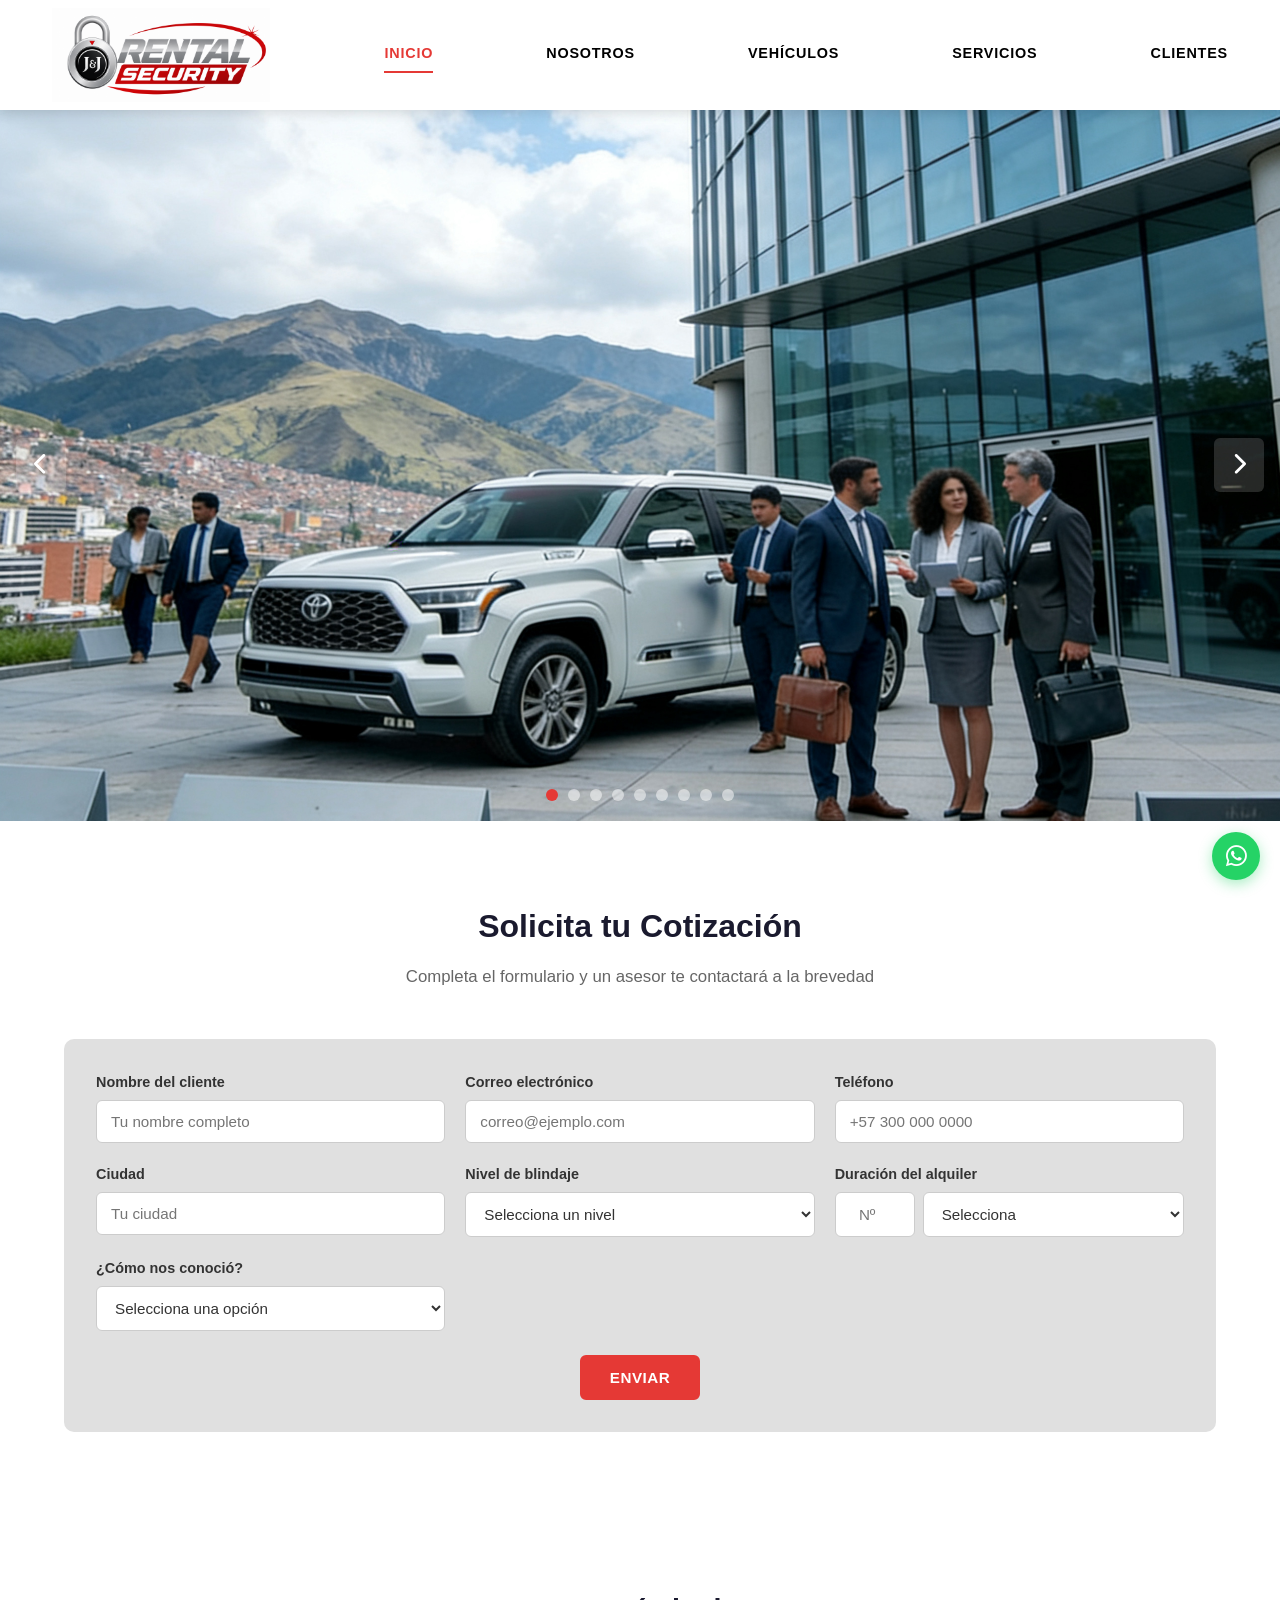
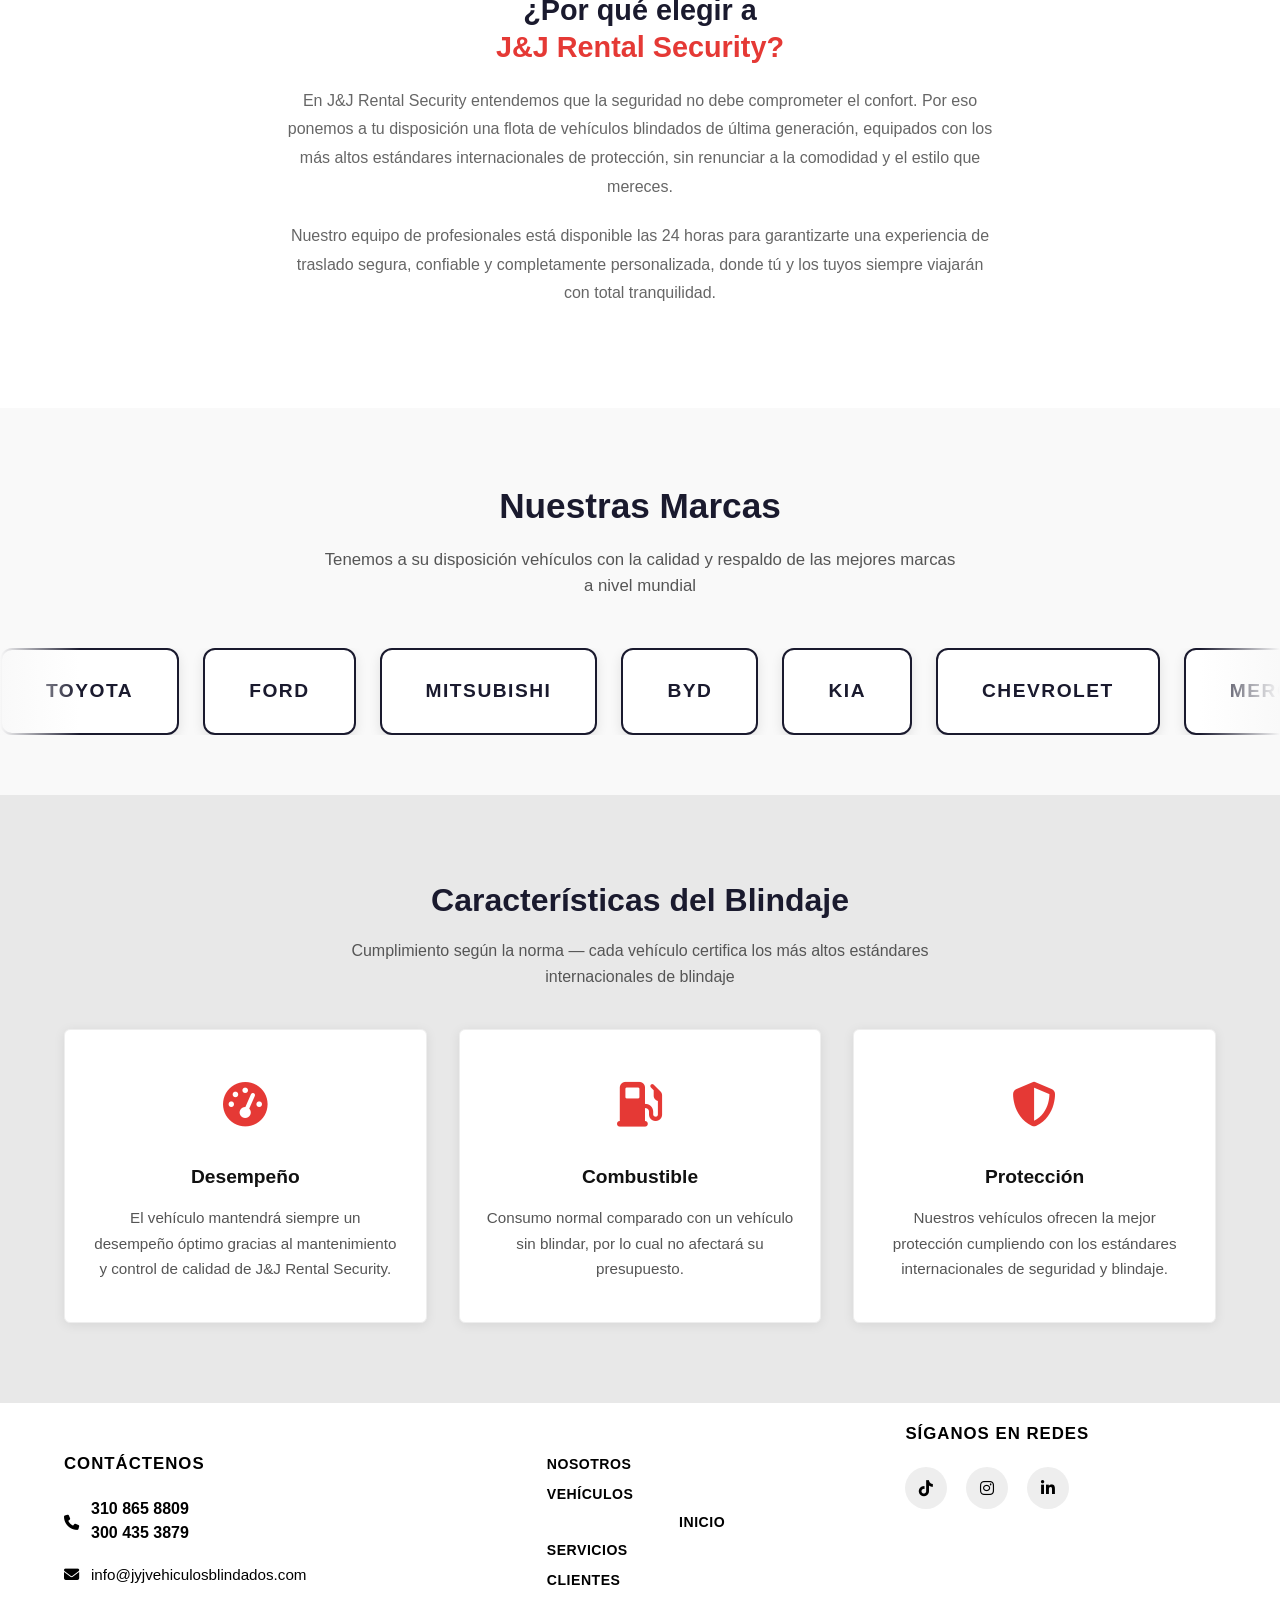
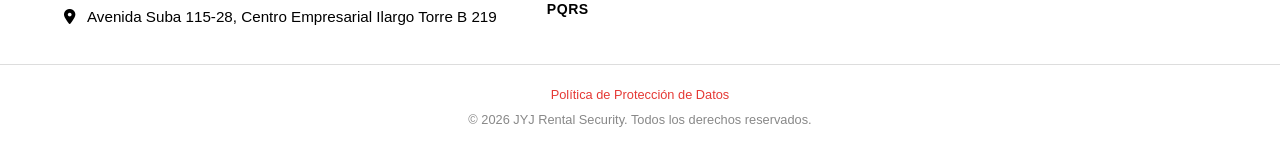
==== commit 2de3640a: "Footer nav: INICIO centrado en posición media entre los demás ítems Co-Authored-By: Claude Sonnet 4." ====
--- a/index.html
+++ b/index.html
@@ -282,9 +282,9 @@
         <div class="footer-col">
 
           <ul class="footer-nav">
-            <li><a href="index.html">INICIO</a></li>
             <li><a href="nosotros.html">NOSOTROS</a></li>
             <li><a href="vehiculos.html">VEHÍCULOS</a></li>
+            <li style="text-align:center;"><a href="index.html" style="display:block;text-align:center;">INICIO</a></li>
             <li><a href="servicios.html">SERVICIOS</a></li>
             <li><a href="clientes.html">CLIENTES</a></li>
             <li><a href="pqrs.html">PQRS</a></li>
--- a/site-v2.css
+++ b/site-v2.css
@@ -869,7 +869,7 @@
 }
 .footer-phone:hover { color: #e53935; }
 
-.footer-nav { display: flex; flex-direction: column; gap: 0.5cm; }
+.footer-nav { display: flex; flex-direction: column; gap: 4px; }
 .footer-nav a {
   font-size: 0.88rem;
   font-weight: 700;
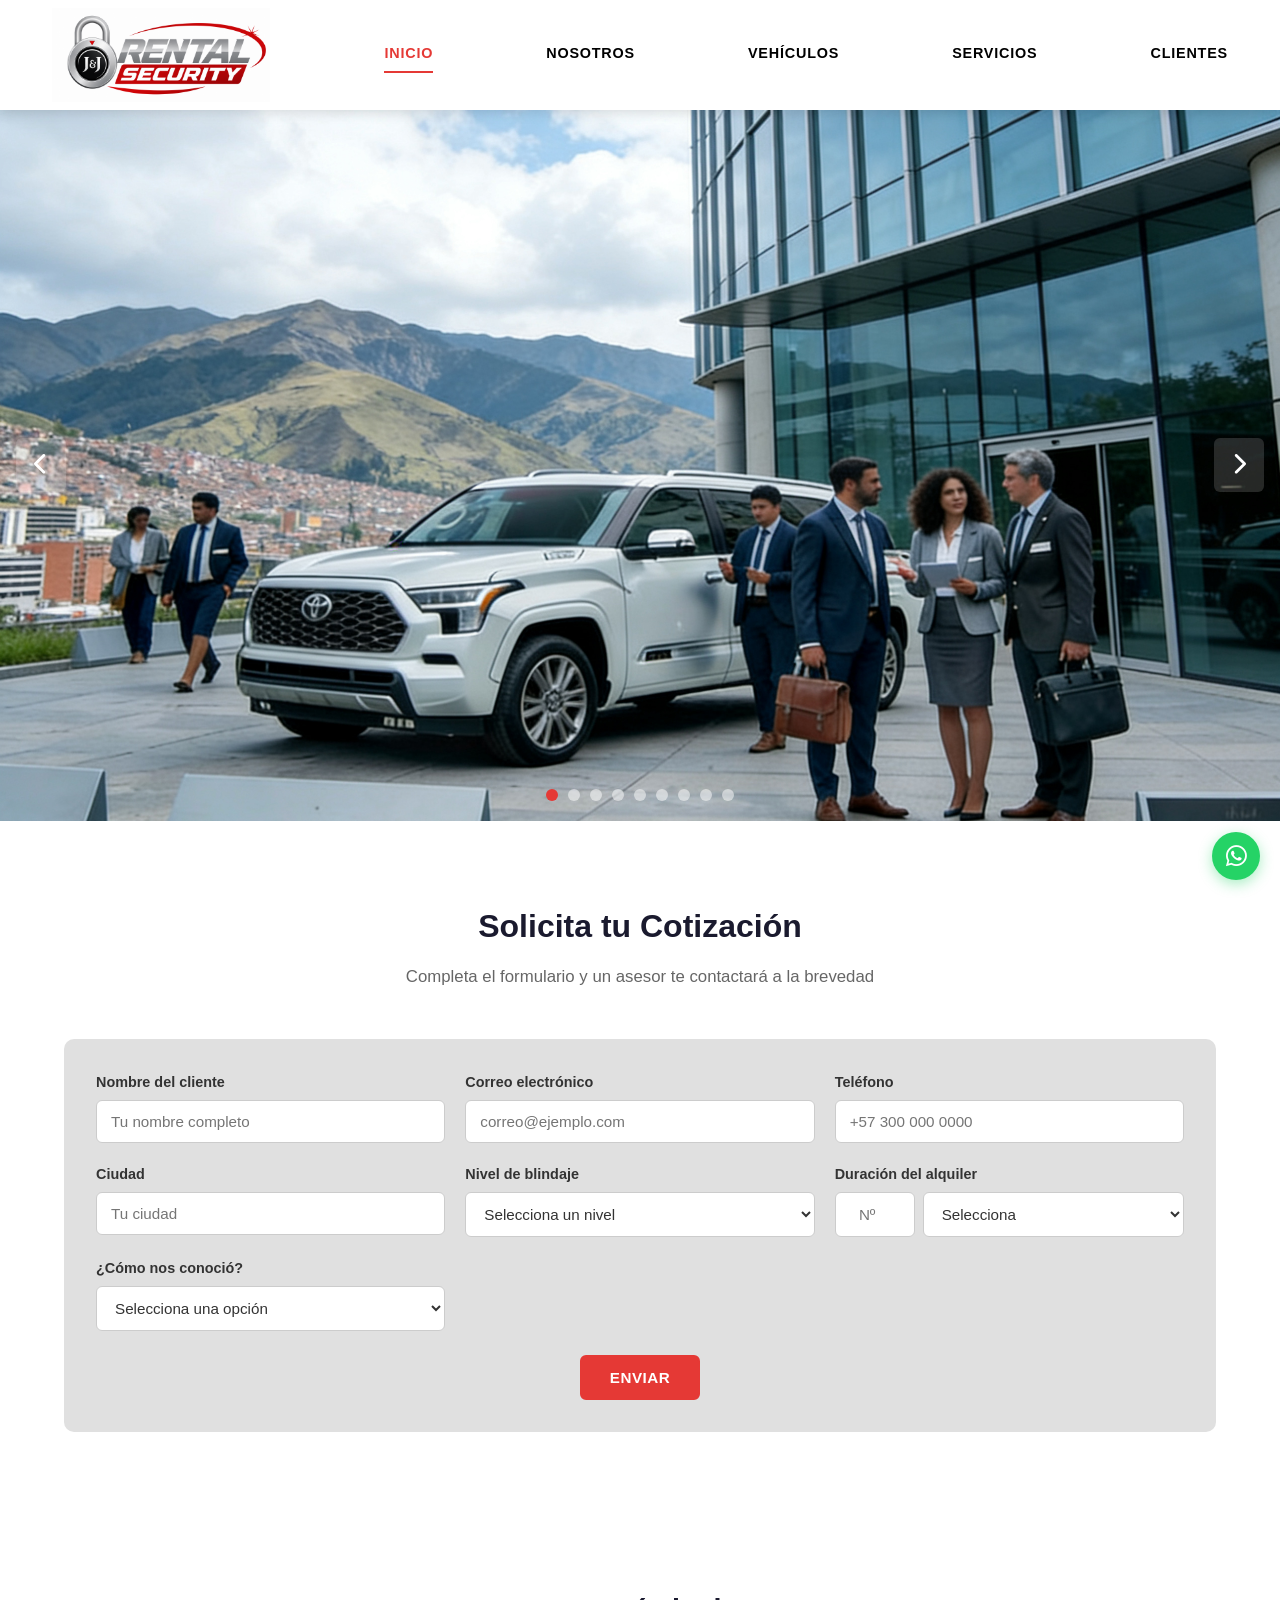
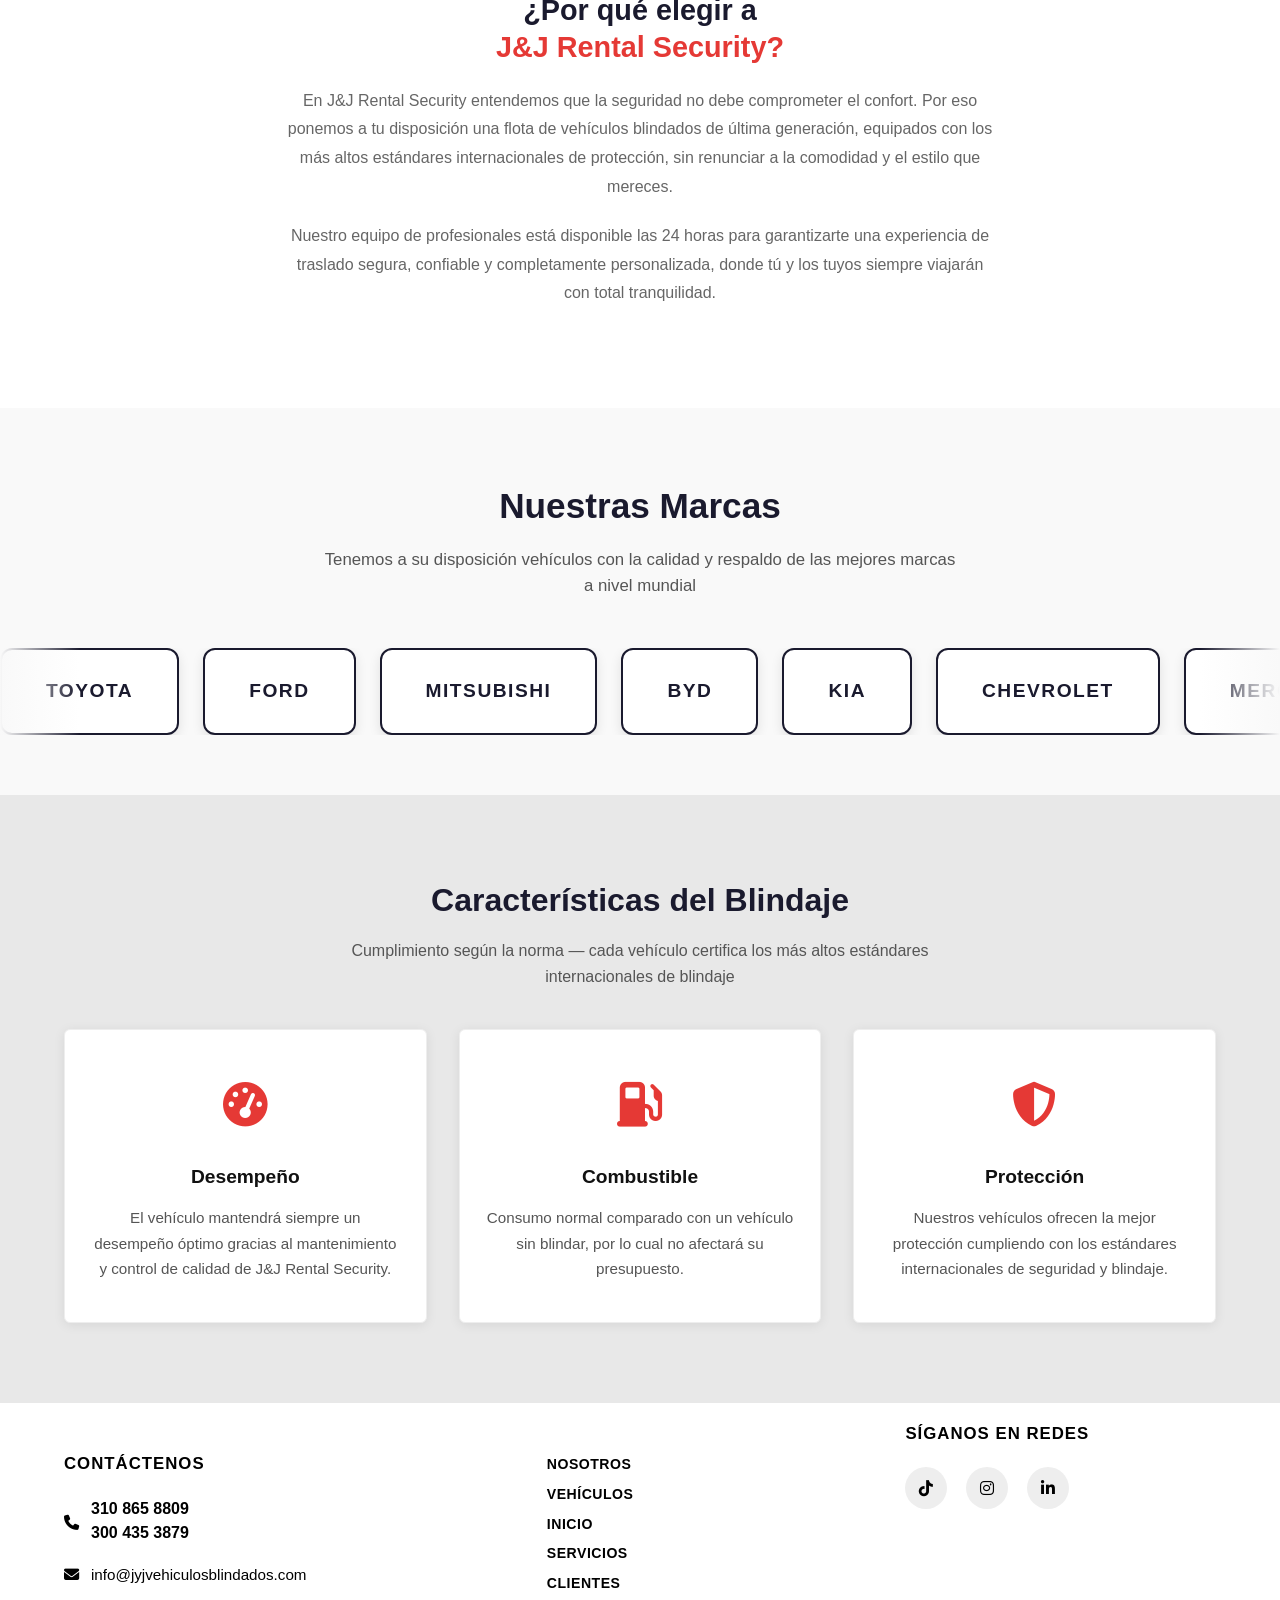
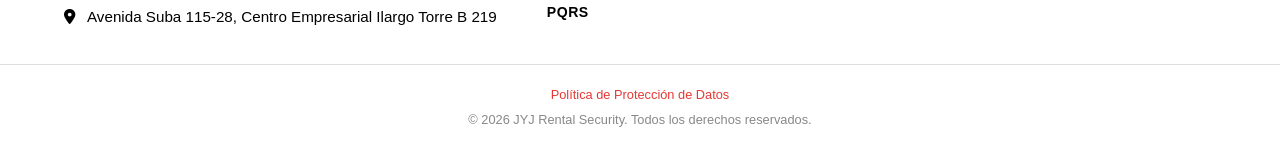
==== commit 4ec0303f: "Footer INICIO sin centrado; formulario móvil más compacto; header móvil más ancho Co-Authored-By: Cl" ====
--- a/index.html
+++ b/index.html
@@ -284,7 +284,7 @@
           <ul class="footer-nav">
             <li><a href="nosotros.html">NOSOTROS</a></li>
             <li><a href="vehiculos.html">VEHÍCULOS</a></li>
-            <li style="text-align:center;"><a href="index.html" style="display:block;text-align:center;">INICIO</a></li>
+            <li><a href="index.html">INICIO</a></li>
             <li><a href="servicios.html">SERVICIOS</a></li>
             <li><a href="clientes.html">CLIENTES</a></li>
             <li><a href="pqrs.html">PQRS</a></li>
--- a/site-v2.css
+++ b/site-v2.css
@@ -1701,3 +1701,27 @@
   }
   .service-photo-box { min-height: 260px; }
 }
+
+/* ============================================================
+   MÓVIL: formulario y header
+   ============================================================ */
+@media (max-width: 768px) {
+  /* Formulario: padding reducido para que no se salga del gris */
+  .contact-form {
+    padding: 20px 16px;
+    border-radius: 8px;
+  }
+  .form-group input,
+  .form-group select {
+    padding: 9px 10px;
+    font-size: 0.85rem;
+  }
+  .form-group label { font-size: 0.82rem; }
+
+  /* Header: más ancho en móvil */
+  .header-inner {
+    padding: 8px 20px 8px 20px;
+    margin-left: 0;
+  }
+  .logo-img { width: clamp(120px, 42vw, 200px); }
+}
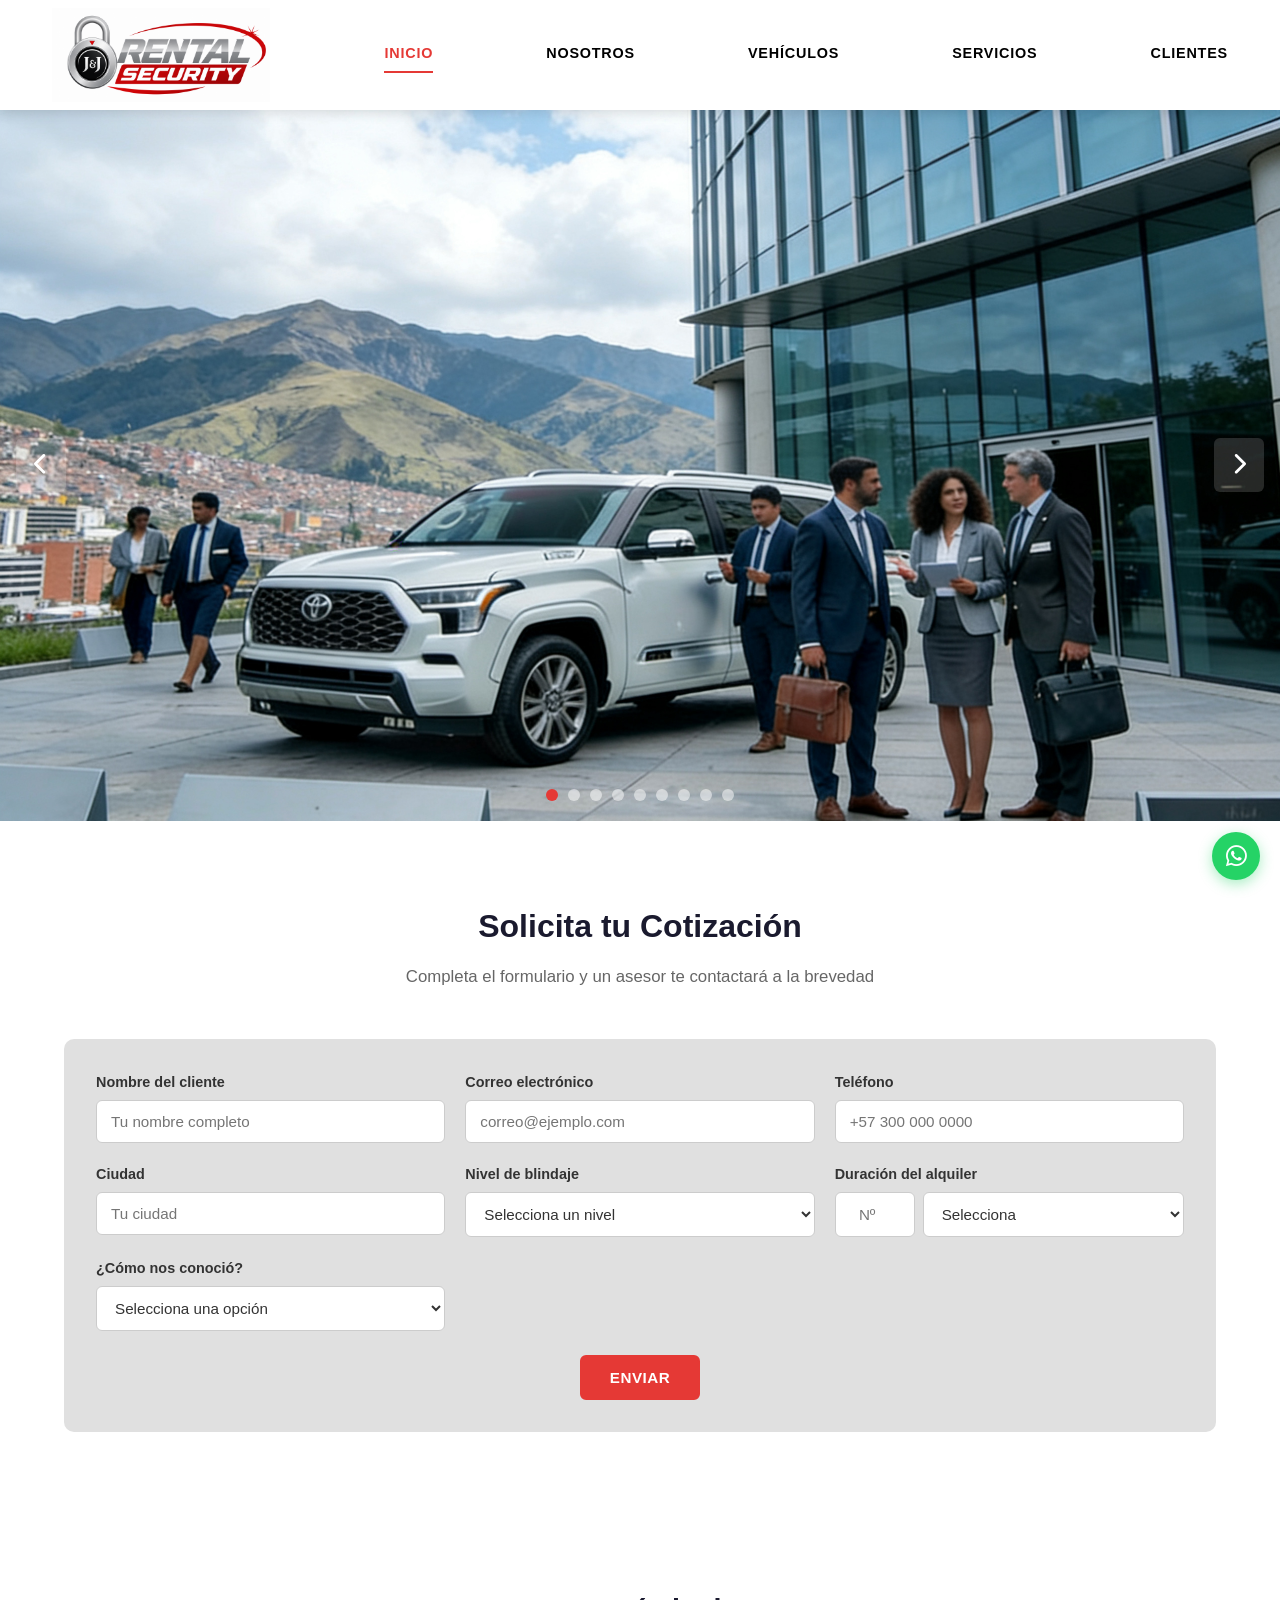
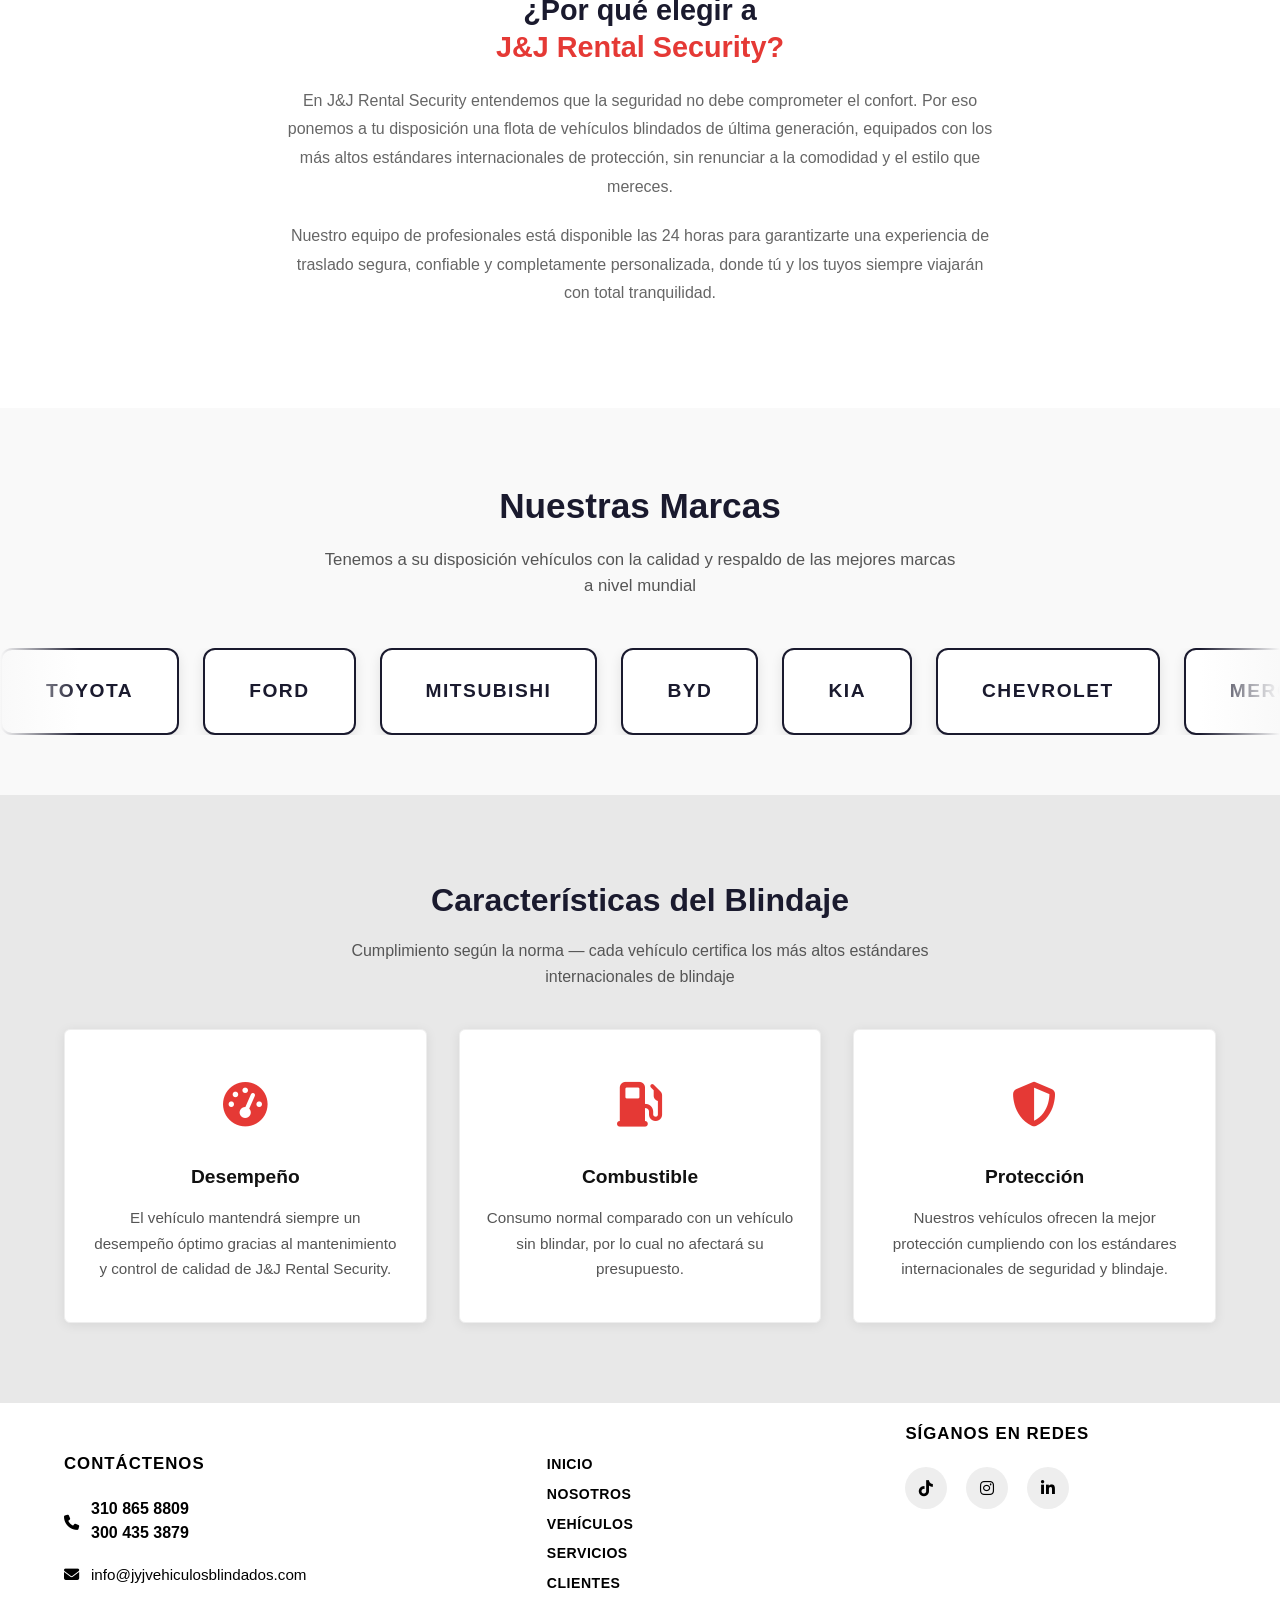
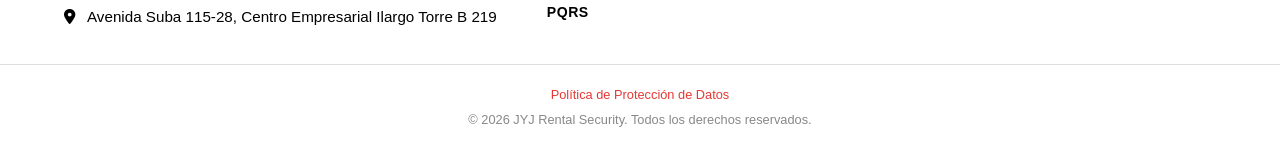
==== commit 8051cd81: "Footer nav: INICIO primero en el orden correcto Co-Authored-By: Claude Sonnet 4.6 <noreply@anthropic" ====
--- a/index.html
+++ b/index.html
@@ -282,9 +282,9 @@
         <div class="footer-col">
 
           <ul class="footer-nav">
+            <li><a href="index.html">INICIO</a></li>
             <li><a href="nosotros.html">NOSOTROS</a></li>
             <li><a href="vehiculos.html">VEHÍCULOS</a></li>
-            <li><a href="index.html">INICIO</a></li>
             <li><a href="servicios.html">SERVICIOS</a></li>
             <li><a href="clientes.html">CLIENTES</a></li>
             <li><a href="pqrs.html">PQRS</a></li>
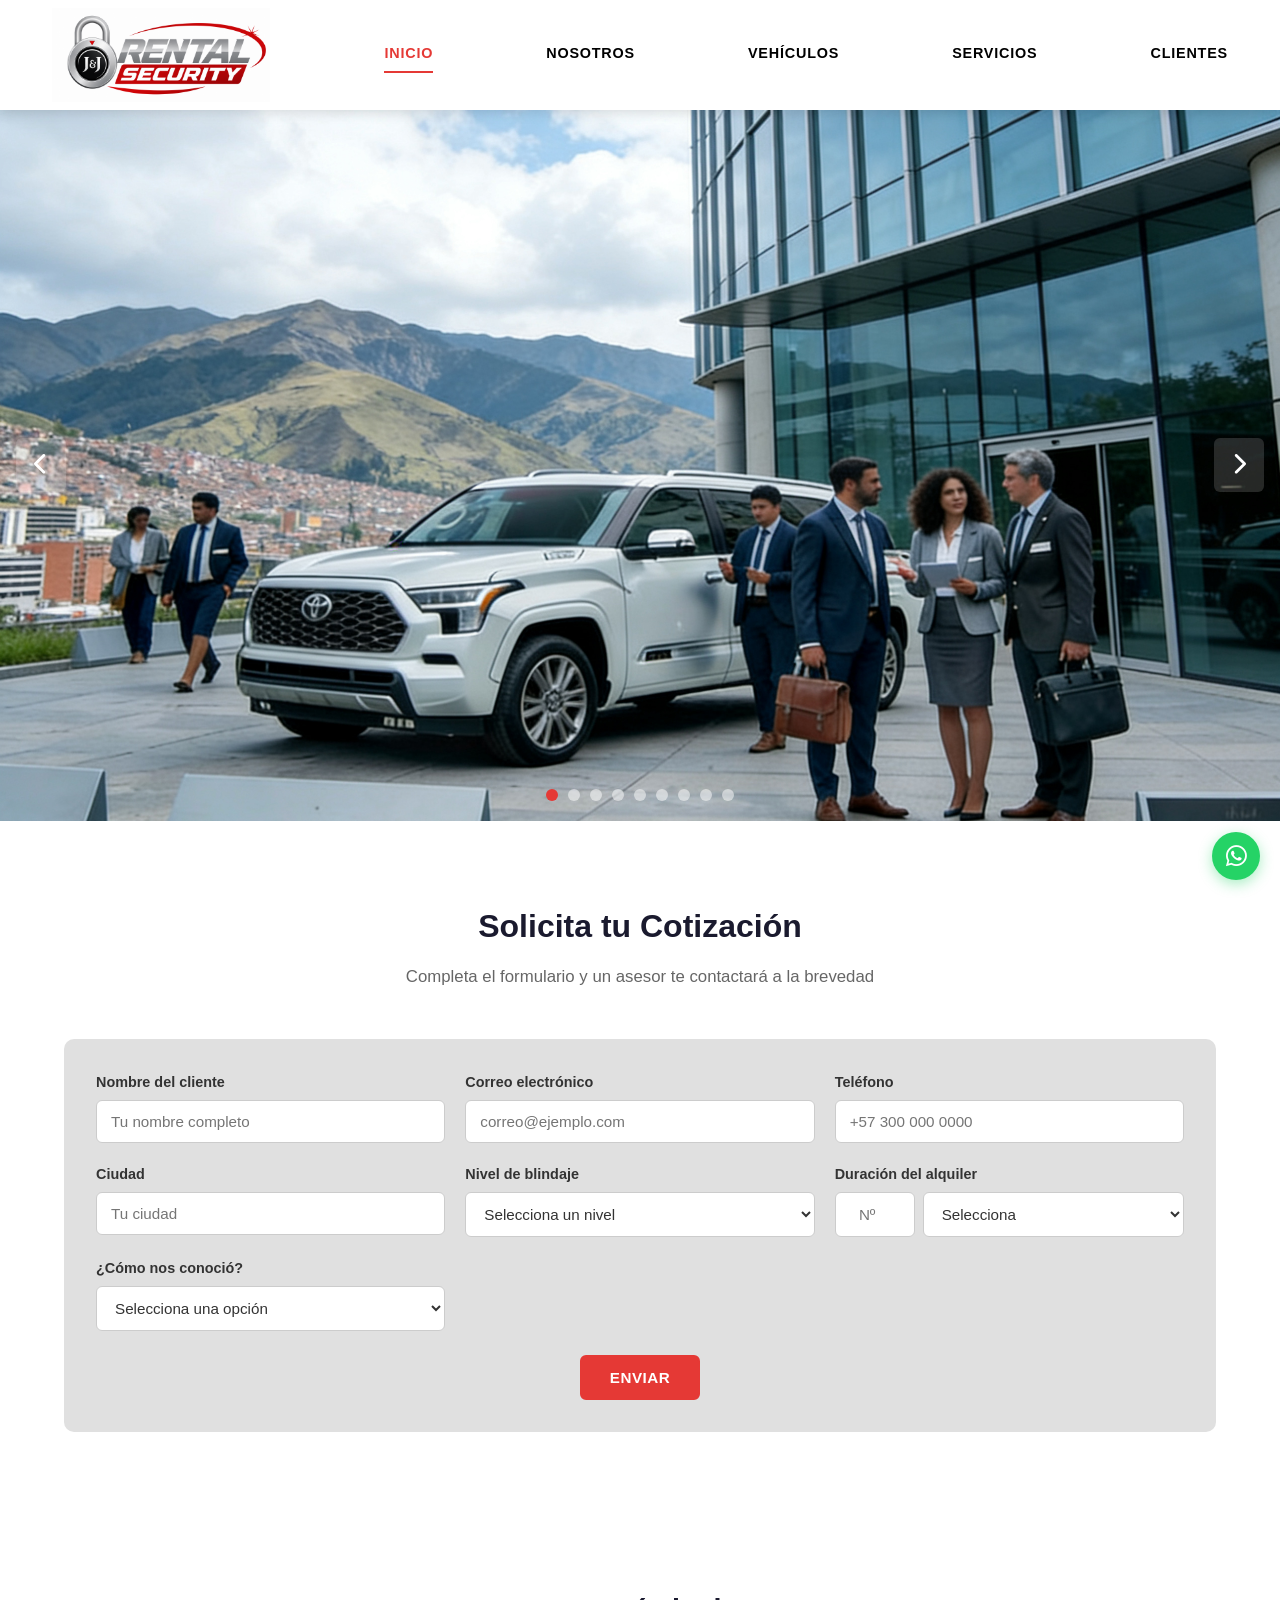
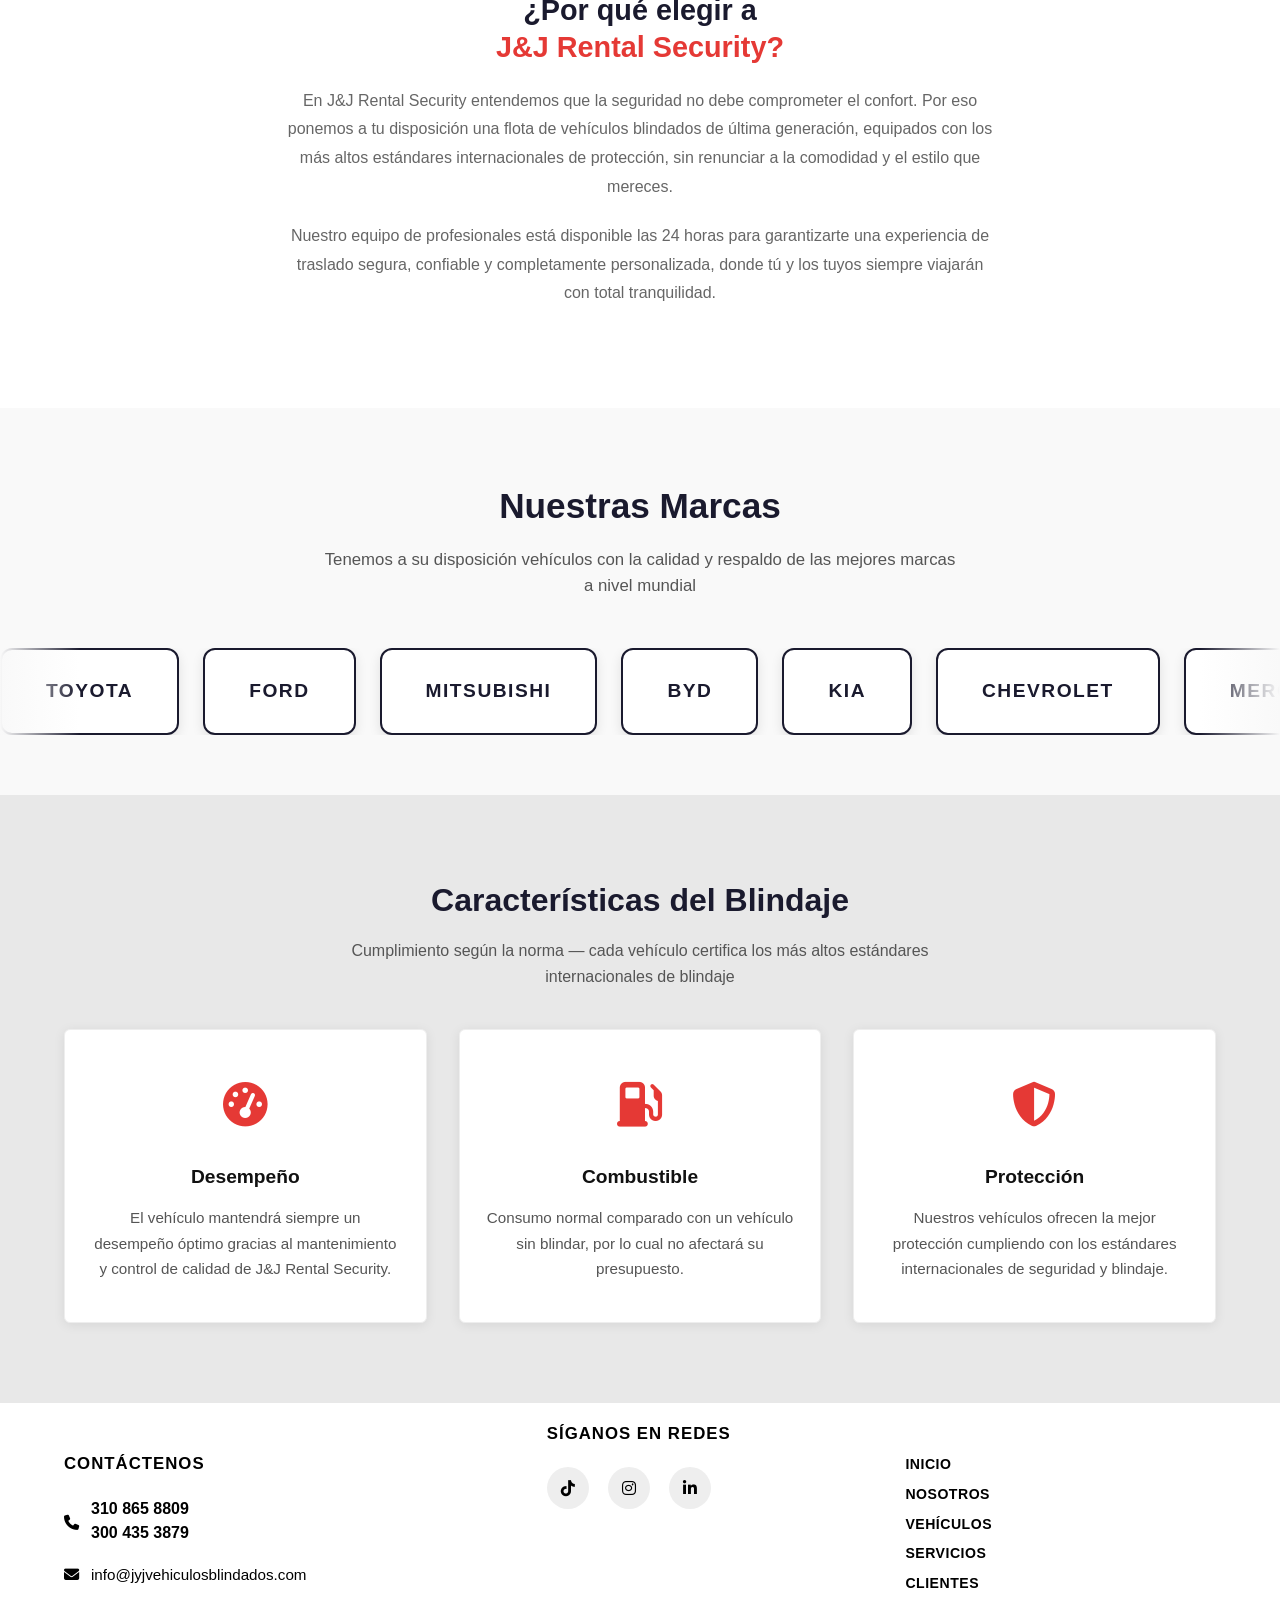
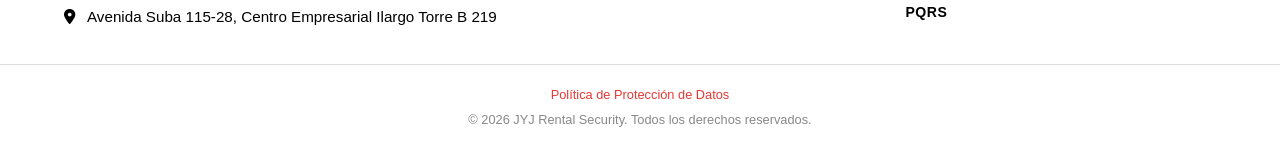
==== commit 302bf837: "Footer: columna redes sociales antes que menú de navegación Co-Authored-By: Claude Sonnet 4.6 <norep" ====
--- a/index.html
+++ b/index.html
@@ -279,8 +279,16 @@
           </ul>
         </div>
 
+        <div class="footer-col footer-social-col">
+          <h4>Síganos en Redes</h4>
+          <div class="social-links">
+            <a href="#" aria-label="TikTok"><i class="fab fa-tiktok"></i></a>
+            <a href="https://www.instagram.com/jyjrentalsecurity/" aria-label="Instagram" target="_blank" rel="noopener noreferrer"><i class="fab fa-instagram"></i></a>
+            <a href="#" aria-label="LinkedIn"><i class="fab fa-linkedin-in"></i></a>
+          </div>
+        </div>
+
         <div class="footer-col">
-
           <ul class="footer-nav">
             <li><a href="index.html">INICIO</a></li>
             <li><a href="nosotros.html">NOSOTROS</a></li>
@@ -289,15 +297,6 @@
             <li><a href="clientes.html">CLIENTES</a></li>
             <li><a href="pqrs.html">PQRS</a></li>
           </ul>
-        </div>
-
-        <div class="footer-col footer-social-col">
-          <h4>Síganos en Redes</h4>
-          <div class="social-links">
-            <a href="#" aria-label="TikTok"><i class="fab fa-tiktok"></i></a>
-            <a href="https://www.instagram.com/jyjrentalsecurity/" aria-label="Instagram" target="_blank" rel="noopener noreferrer"><i class="fab fa-instagram"></i></a>
-            <a href="#" aria-label="LinkedIn"><i class="fab fa-linkedin-in"></i></a>
-          </div>
         </div>
 
       </div>
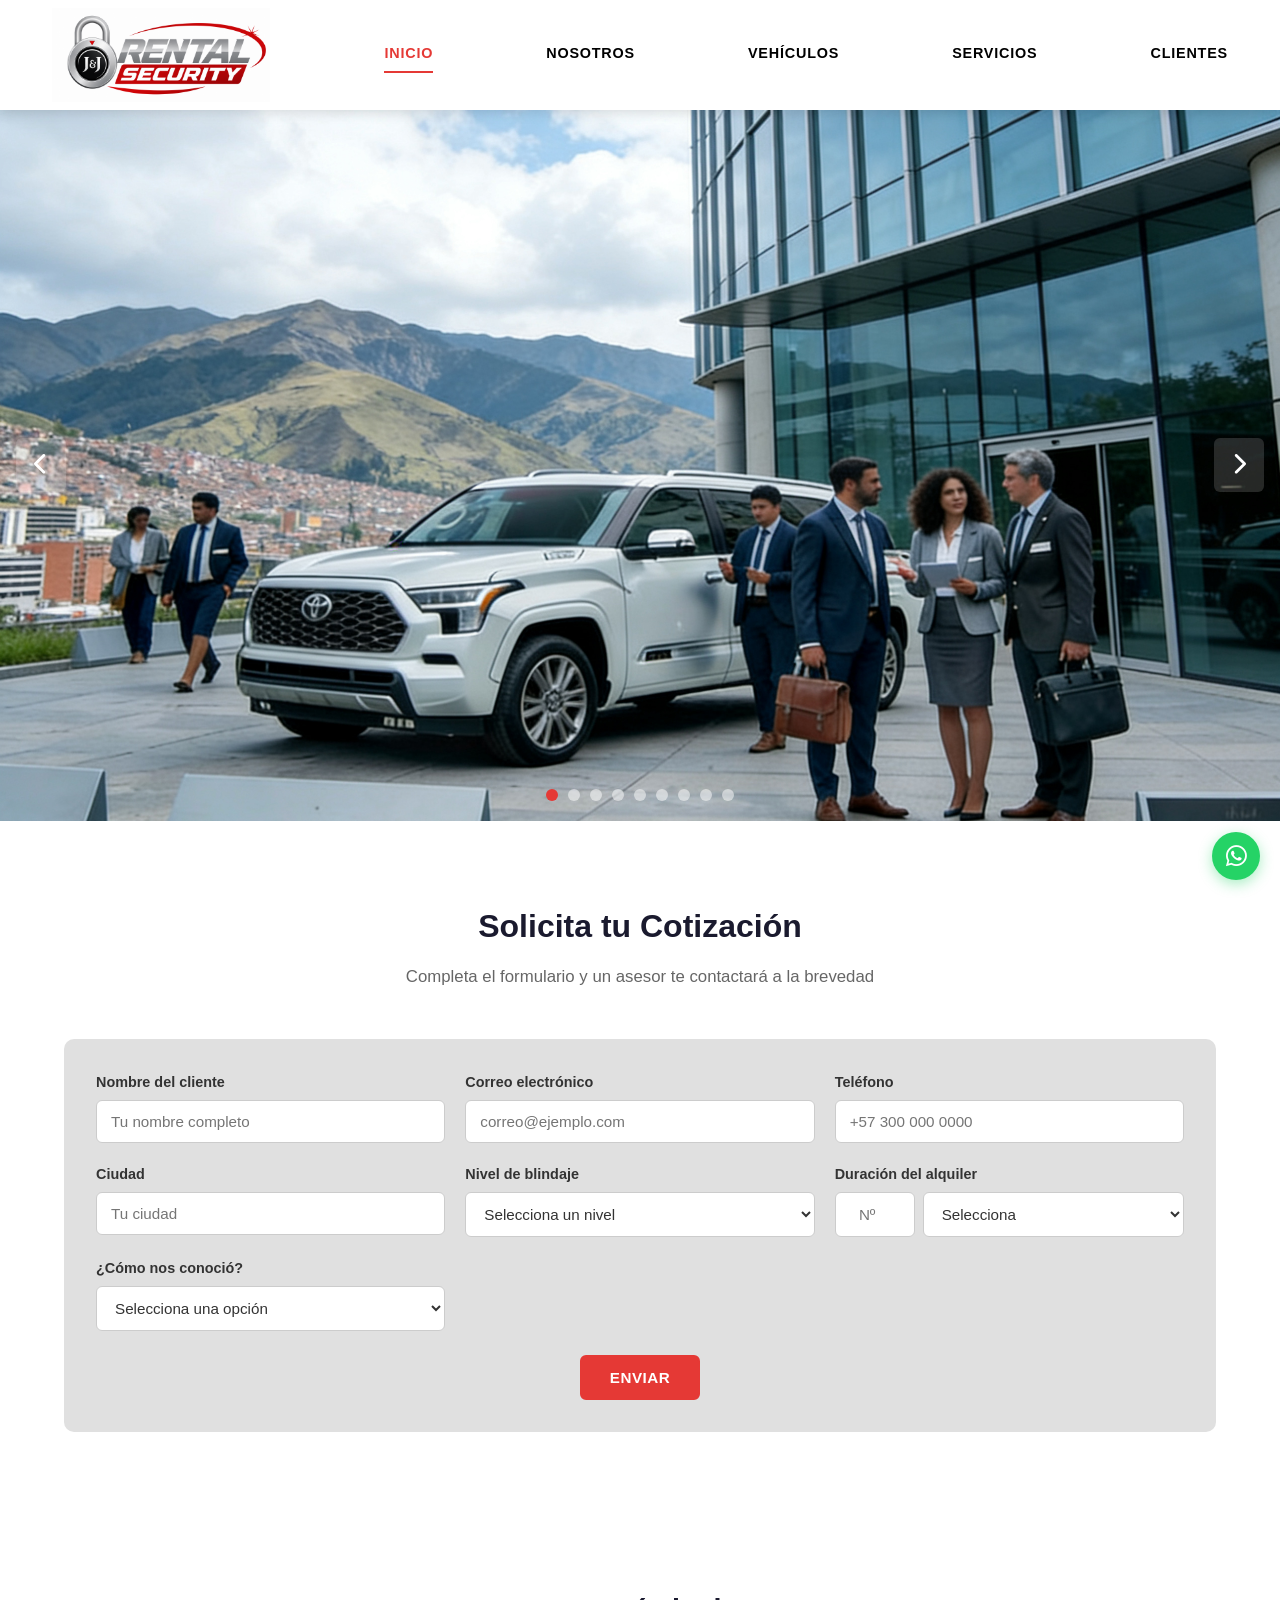
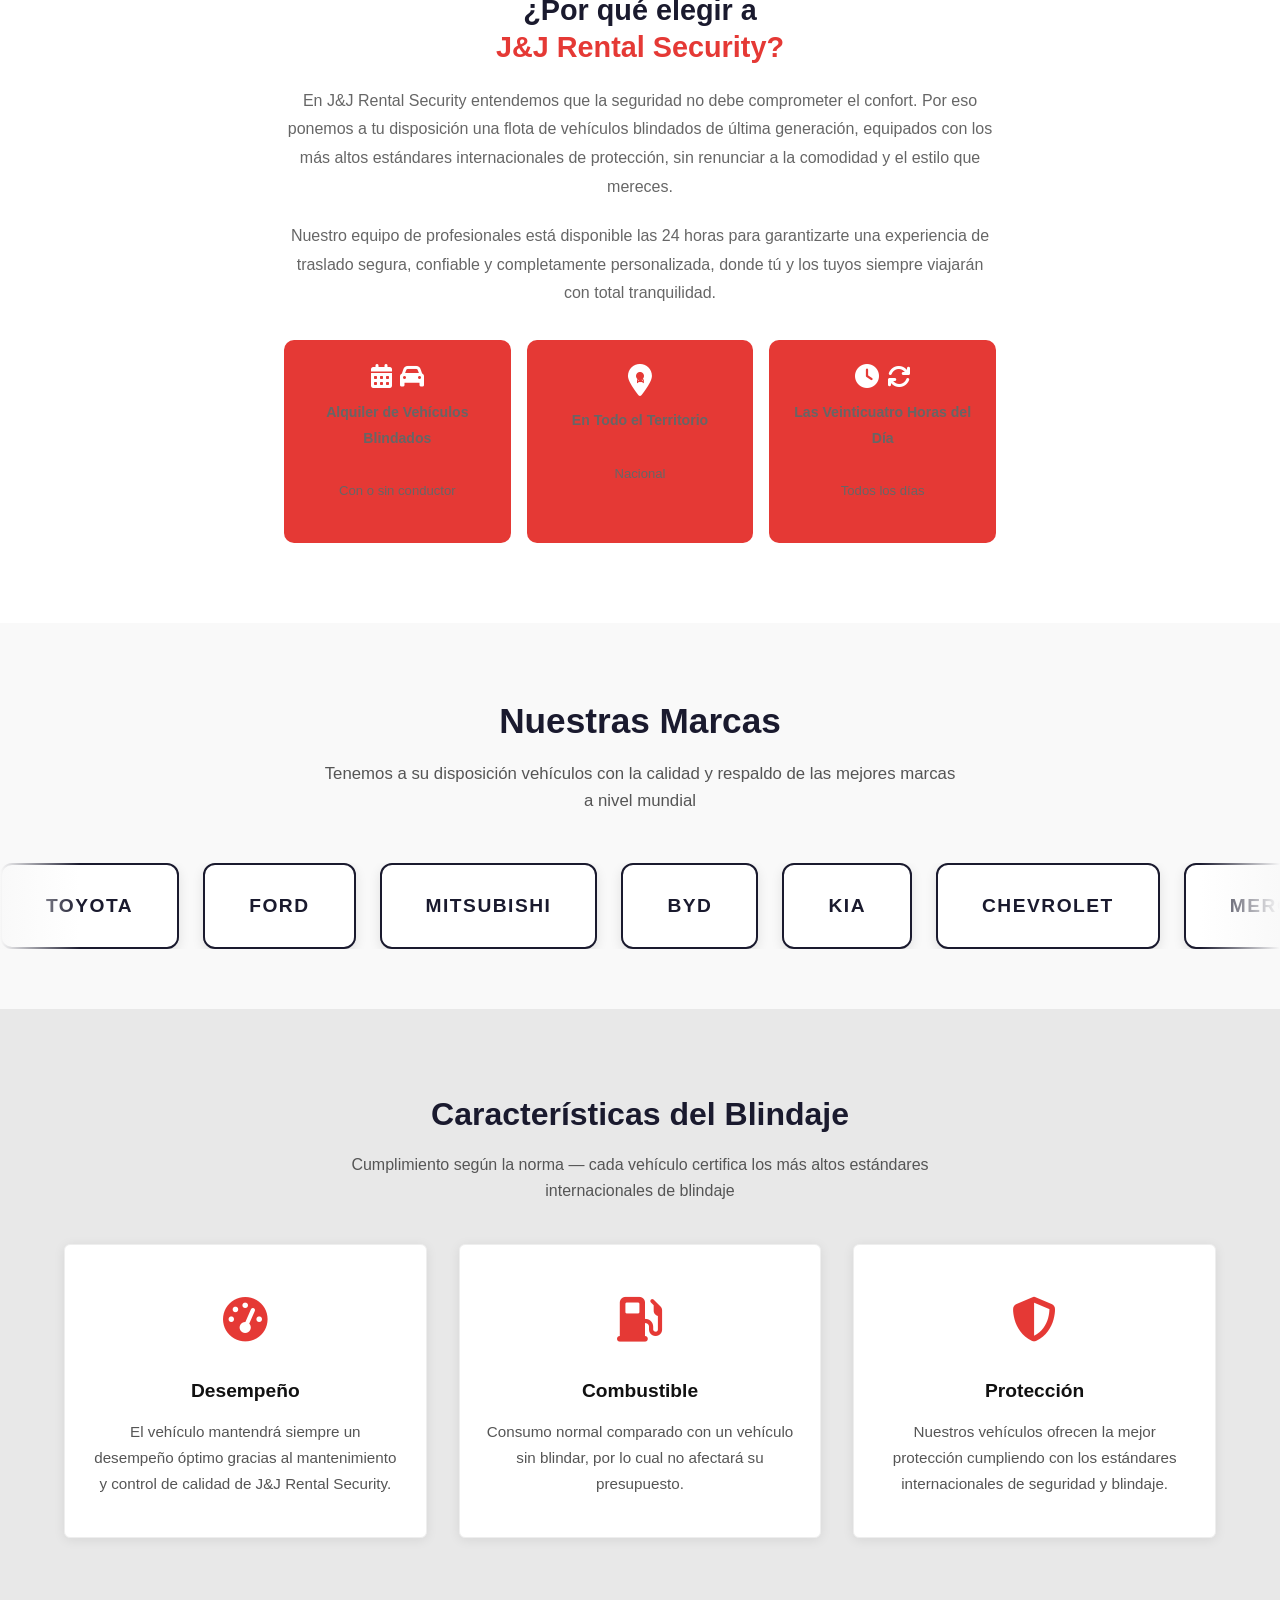
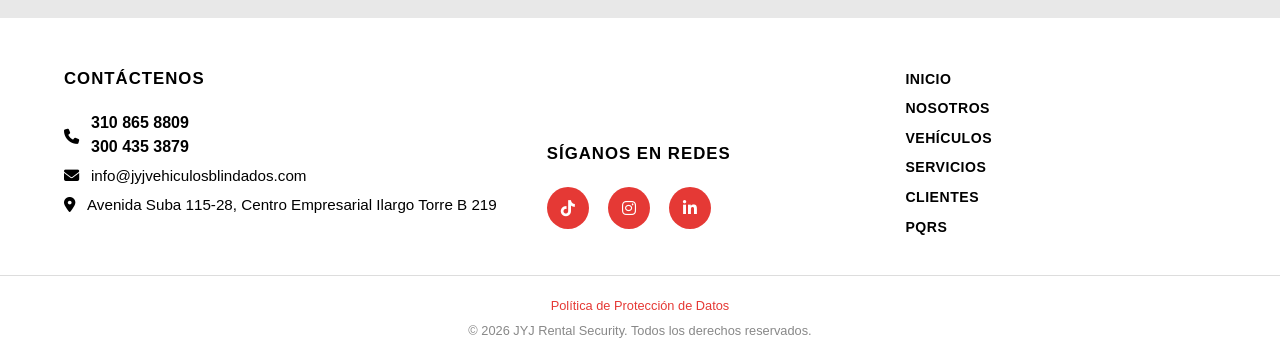
==== commit fb33ac7f: "Agrega 3 tarjetas rojas de servicio bajo sección ¿Por qué elegir JYJ? Co-Authored-By: Claude Sonnet " ====
--- a/index.html
+++ b/index.html
@@ -181,6 +181,40 @@
         experiencia de traslado segura, confiable y completamente personalizada, donde tú y
         los tuyos siempre viajarán con total tranquilidad.
       </p>
+
+      <!-- 3 tarjetas de servicio -->
+      <div class="why-cards">
+
+        <div class="why-card">
+          <div class="why-icons">
+            <i class="fas fa-calendar-alt"></i>
+            <i class="fas fa-car"></i>
+          </div>
+          <p class="why-title">Alquiler de Vehículos Blindados</p>
+          <p class="why-sub">Con o sin conductor</p>
+        </div>
+
+        <div class="why-card">
+          <div class="why-icons">
+            <span class="fa-stack why-stack">
+              <i class="fas fa-map-marker-alt fa-stack-2x"></i>
+              <i class="fas fa-car fa-stack-1x why-car-pin"></i>
+            </span>
+          </div>
+          <p class="why-title">En Todo el Territorio</p>
+          <p class="why-sub">Nacional</p>
+        </div>
+
+        <div class="why-card">
+          <div class="why-icons">
+            <i class="fas fa-clock"></i>
+            <i class="fas fa-arrows-rotate"></i>
+          </div>
+          <p class="why-title">Las Veinticuatro Horas del Día</p>
+          <p class="why-sub">Todos los días</p>
+        </div>
+
+      </div>
     </div>
   </section>
 
--- a/site-v2.css
+++ b/site-v2.css
@@ -843,6 +843,7 @@
   flex-direction: column;
   align-items: flex-start;
   text-align: left;
+  margin-top: 2cm;
 }
 
 .footer-social-col .social-links {
@@ -851,7 +852,7 @@
   gap: 0.5cm;
 }
 
-.footer-contact { display: flex; flex-direction: column; gap: 0.5cm; }
+.footer-contact { display: flex; flex-direction: column; gap: 6px; }
 .footer-contact li {
   display: flex;
   align-items: flex-start;
@@ -910,12 +911,12 @@
 .social-links a {
   width: 42px;
   height: 42px;
-  background: #eeeeee;
+  background: #e53935;
   border-radius: 50%;
   display: flex;
   align-items: center;
   justify-content: center;
-  color: #000000;
+  color: #ffffff;
   transition: var(--transition);
   font-size: 1rem;
 }
@@ -1725,3 +1726,56 @@
   }
   .logo-img { width: clamp(120px, 42vw, 200px); }
 }
+
+/* ============================================================
+   TARJETAS ¿POR QUÉ ELEGIR JYJ?
+   ============================================================ */
+.why-cards {
+  display: flex;
+  gap: 16px;
+  margin-top: 32px;
+  flex-wrap: nowrap;
+}
+.why-card {
+  flex: 1;
+  background: #e53935;
+  border-radius: 10px;
+  padding: 24px 14px 20px;
+  text-align: center;
+  color: #ffffff;
+  display: flex;
+  flex-direction: column;
+  align-items: center;
+  gap: 8px;
+}
+.why-icons {
+  display: flex;
+  gap: 8px;
+  justify-content: center;
+  align-items: center;
+  font-size: 1.5rem;
+  color: #ffffff;
+  margin-bottom: 4px;
+}
+.why-stack { font-size: 1rem; color: #ffffff; }
+.why-car-pin { color: #e53935; font-size: 0.42em; margin-top: 0.18em; }
+.why-title {
+  font-weight: 700;
+  font-size: 0.88rem;
+  color: #ffffff;
+  line-height: 1.3;
+  margin: 0;
+}
+.why-sub {
+  font-weight: 400;
+  font-size: 0.82rem;
+  color: #ffffff;
+  margin: 0;
+}
+@media (max-width: 480px) {
+  .why-cards { gap: 8px; }
+  .why-card { padding: 16px 8px; }
+  .why-title { font-size: 0.75rem; }
+  .why-sub { font-size: 0.7rem; }
+  .why-icons { font-size: 1.2rem; }
+}
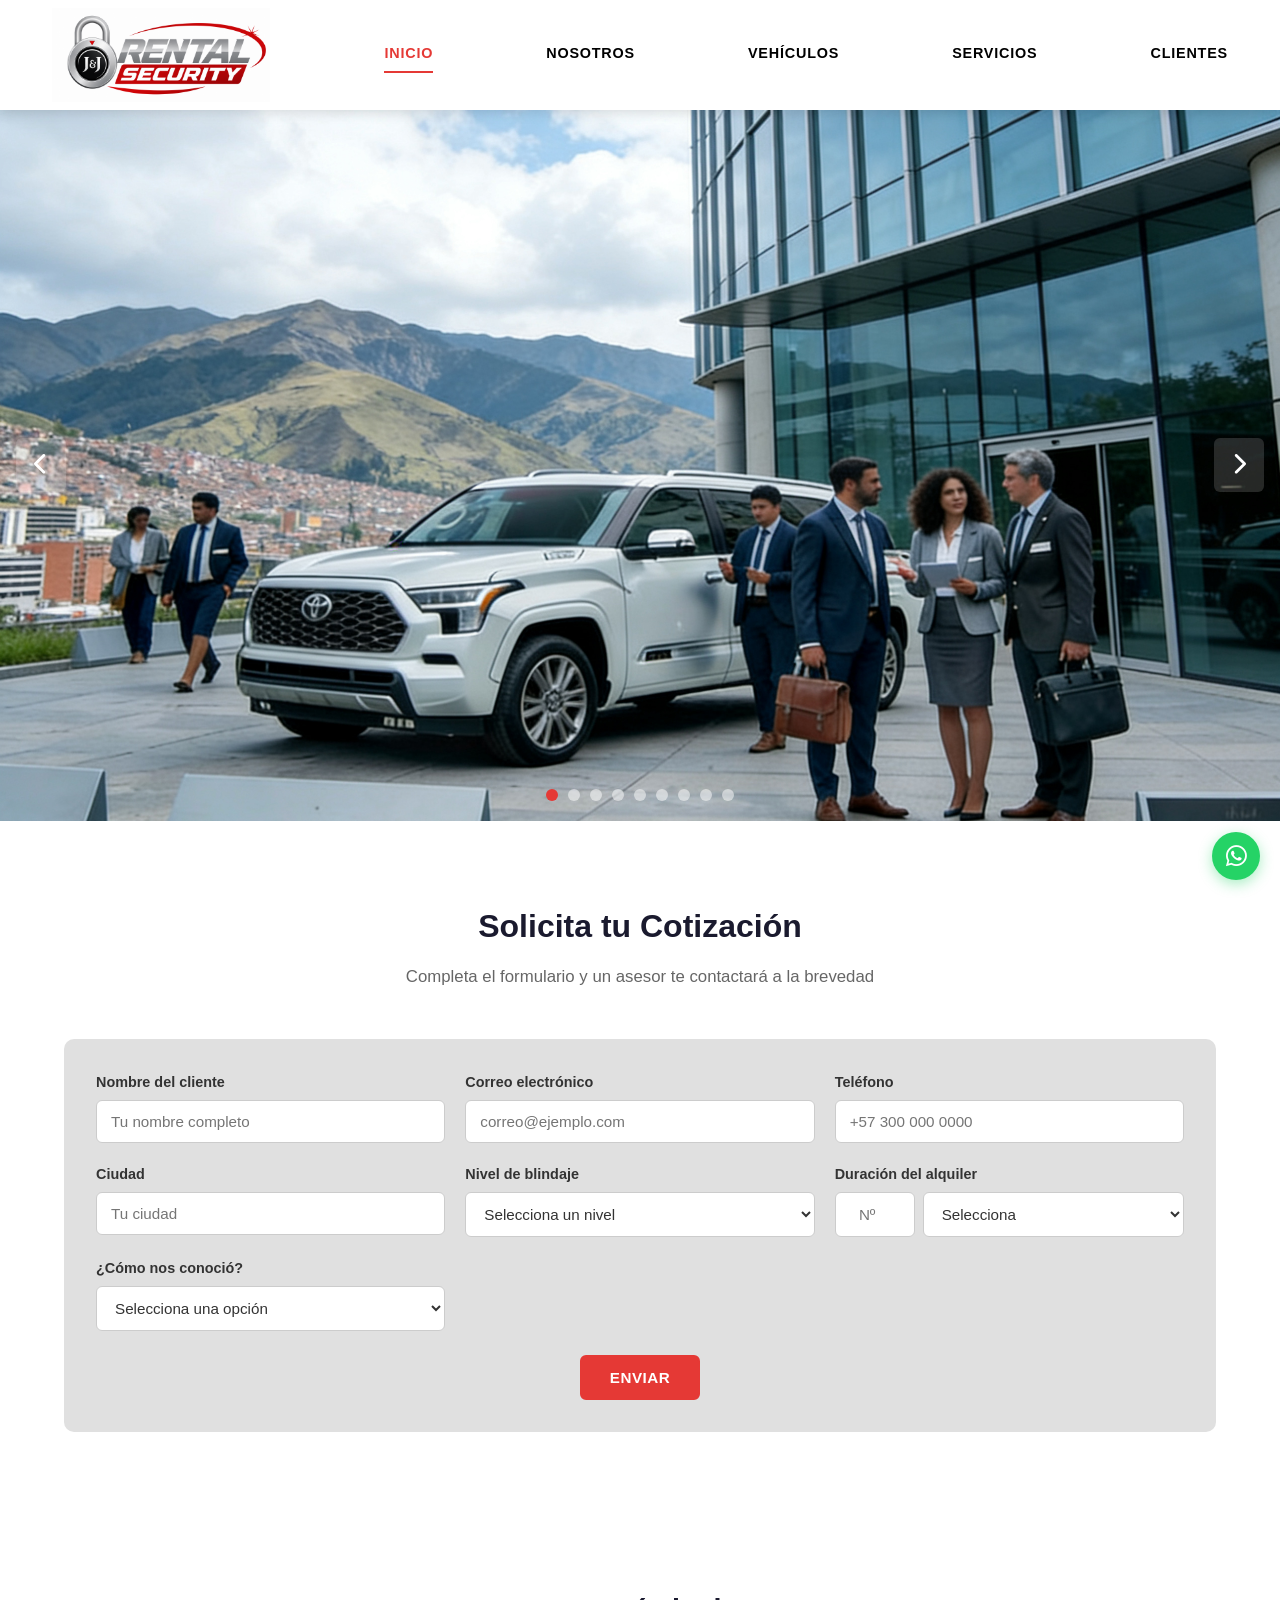
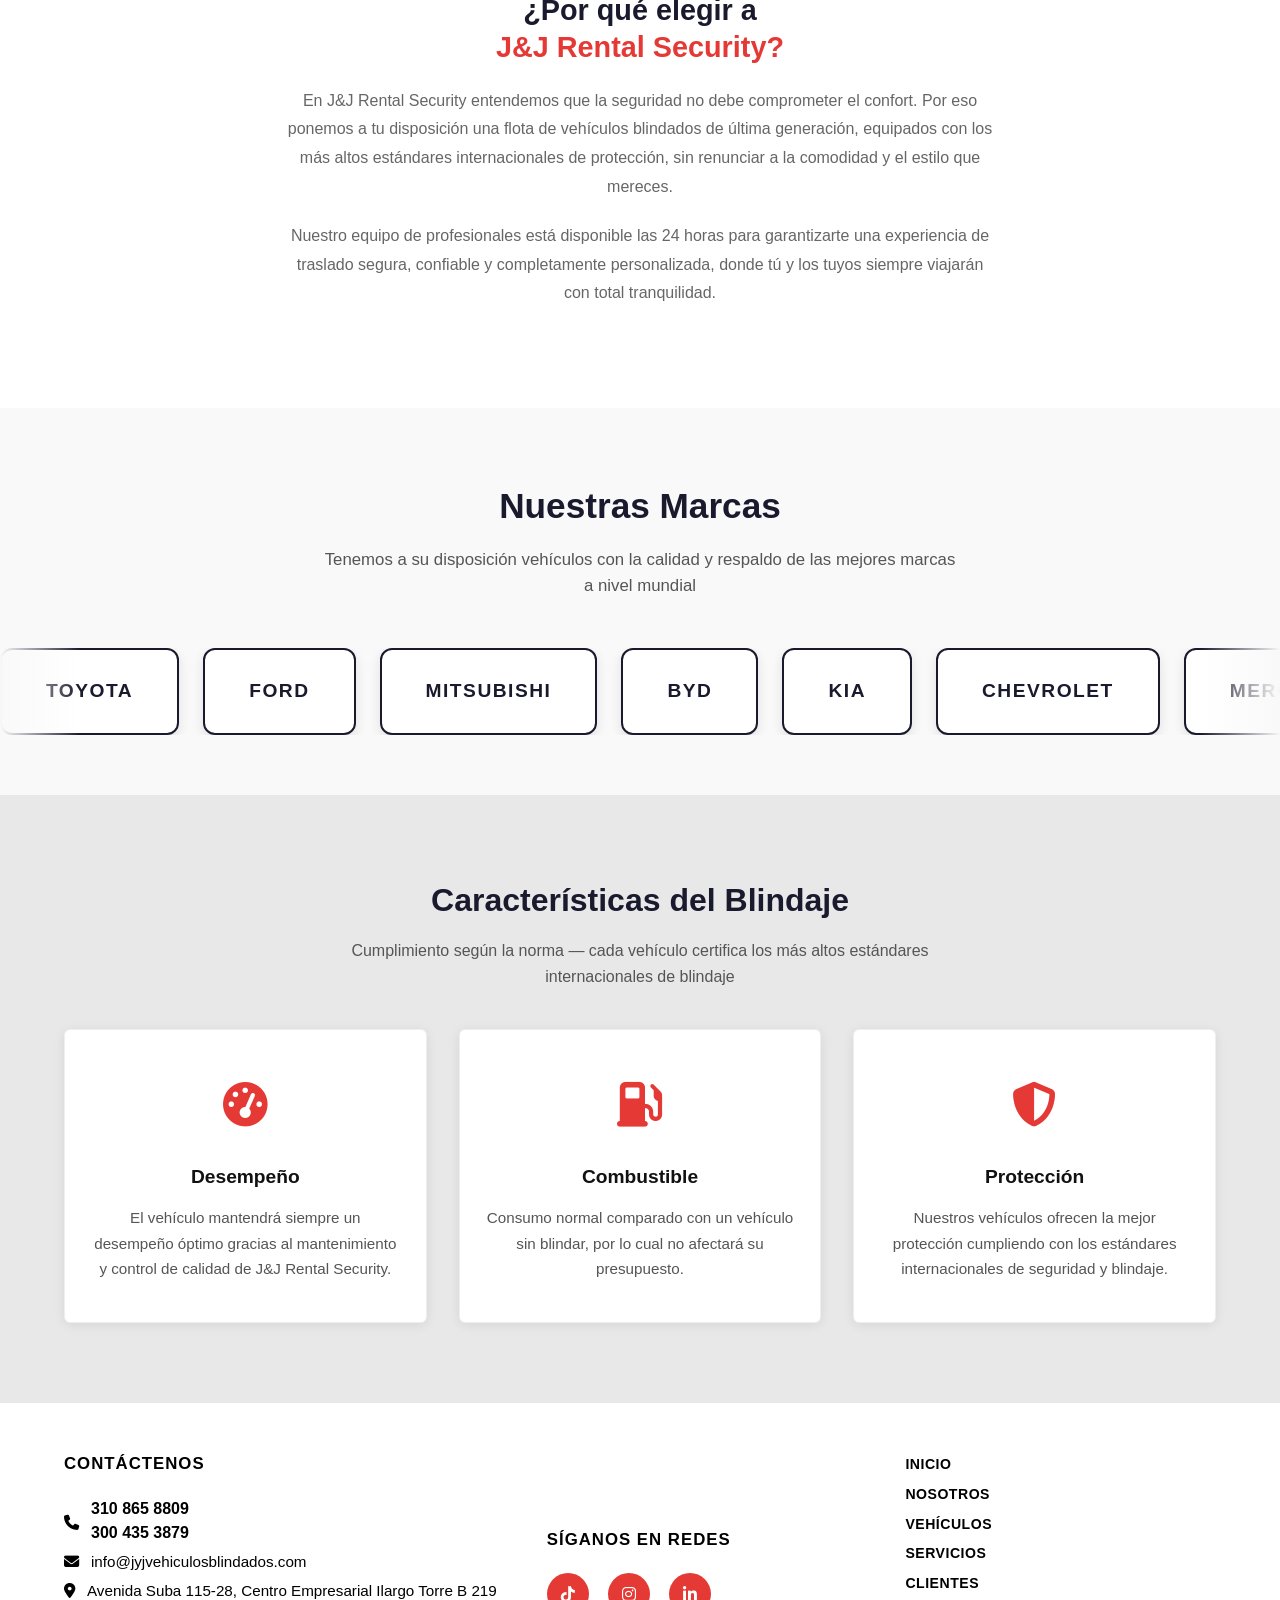
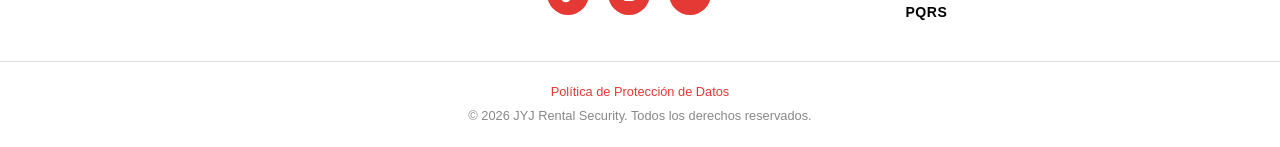
==== commit 400dc073: "Quita los 3 recuadros de la sección ¿Por qué elegir JYJ? Co-Authored-By: Claude Sonnet 4.6 <noreply@" ====
--- a/index.html
+++ b/index.html
@@ -181,40 +181,6 @@
         experiencia de traslado segura, confiable y completamente personalizada, donde tú y
         los tuyos siempre viajarán con total tranquilidad.
       </p>
-
-      <!-- 3 tarjetas de servicio -->
-      <div class="why-cards">
-
-        <div class="why-card">
-          <div class="why-icons">
-            <i class="fas fa-calendar-alt"></i>
-            <i class="fas fa-car"></i>
-          </div>
-          <p class="why-title">Alquiler de Vehículos Blindados</p>
-          <p class="why-sub">Con o sin conductor</p>
-        </div>
-
-        <div class="why-card">
-          <div class="why-icons">
-            <span class="fa-stack why-stack">
-              <i class="fas fa-map-marker-alt fa-stack-2x"></i>
-              <i class="fas fa-car fa-stack-1x why-car-pin"></i>
-            </span>
-          </div>
-          <p class="why-title">En Todo el Territorio</p>
-          <p class="why-sub">Nacional</p>
-        </div>
-
-        <div class="why-card">
-          <div class="why-icons">
-            <i class="fas fa-clock"></i>
-            <i class="fas fa-arrows-rotate"></i>
-          </div>
-          <p class="why-title">Las Veinticuatro Horas del Día</p>
-          <p class="why-sub">Todos los días</p>
-        </div>
-
-      </div>
     </div>
   </section>
 
--- a/site-v2.css
+++ b/site-v2.css
@@ -1727,55 +1727,3 @@
   .logo-img { width: clamp(120px, 42vw, 200px); }
 }
 
-/* ============================================================
-   TARJETAS ¿POR QUÉ ELEGIR JYJ?
-   ============================================================ */
-.why-cards {
-  display: flex;
-  gap: 16px;
-  margin-top: 32px;
-  flex-wrap: nowrap;
-}
-.why-card {
-  flex: 1;
-  background: #e53935;
-  border-radius: 10px;
-  padding: 24px 14px 20px;
-  text-align: center;
-  color: #ffffff;
-  display: flex;
-  flex-direction: column;
-  align-items: center;
-  gap: 8px;
-}
-.why-icons {
-  display: flex;
-  gap: 8px;
-  justify-content: center;
-  align-items: center;
-  font-size: 1.5rem;
-  color: #ffffff;
-  margin-bottom: 4px;
-}
-.why-stack { font-size: 1rem; color: #ffffff; }
-.why-car-pin { color: #e53935; font-size: 0.42em; margin-top: 0.18em; }
-.why-title {
-  font-weight: 700;
-  font-size: 0.88rem;
-  color: #ffffff;
-  line-height: 1.3;
-  margin: 0;
-}
-.why-sub {
-  font-weight: 400;
-  font-size: 0.82rem;
-  color: #ffffff;
-  margin: 0;
-}
-@media (max-width: 480px) {
-  .why-cards { gap: 8px; }
-  .why-card { padding: 16px 8px; }
-  .why-title { font-size: 0.75rem; }
-  .why-sub { font-size: 0.7rem; }
-  .why-icons { font-size: 1.2rem; }
-}
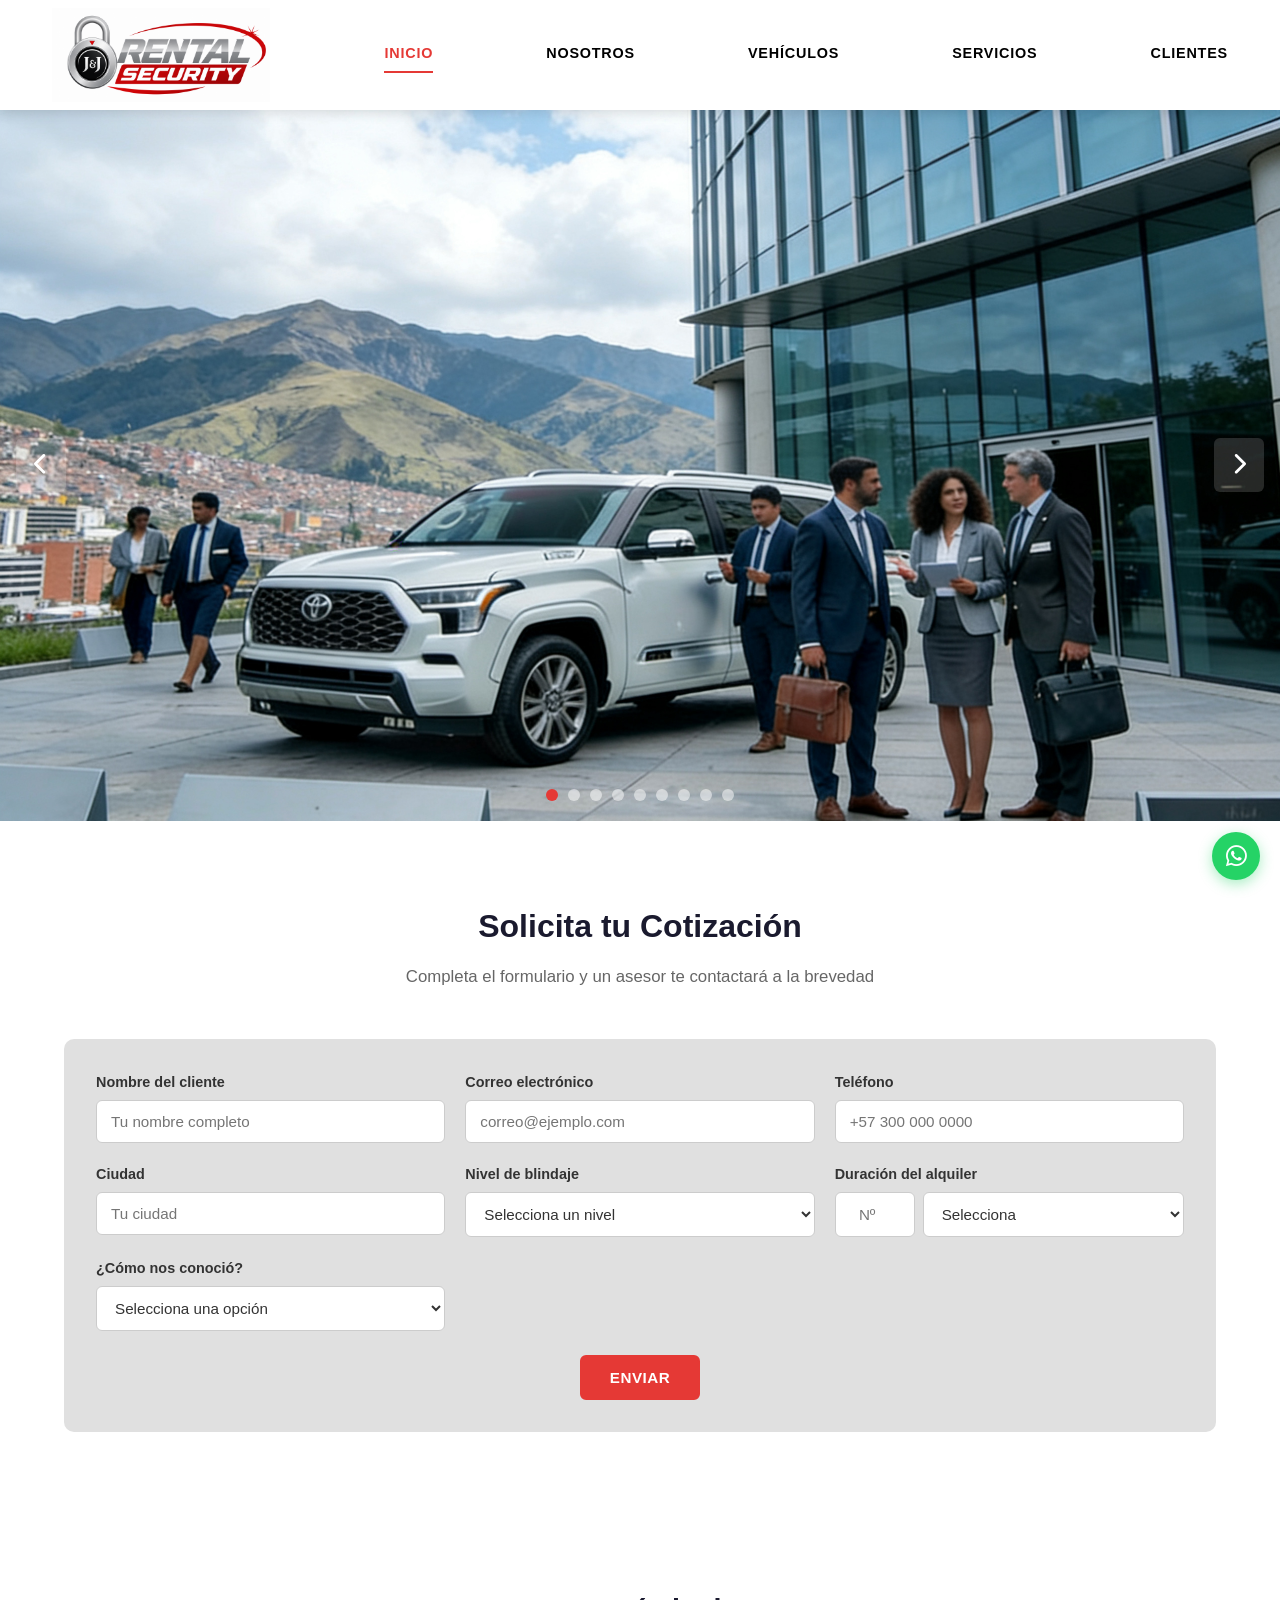
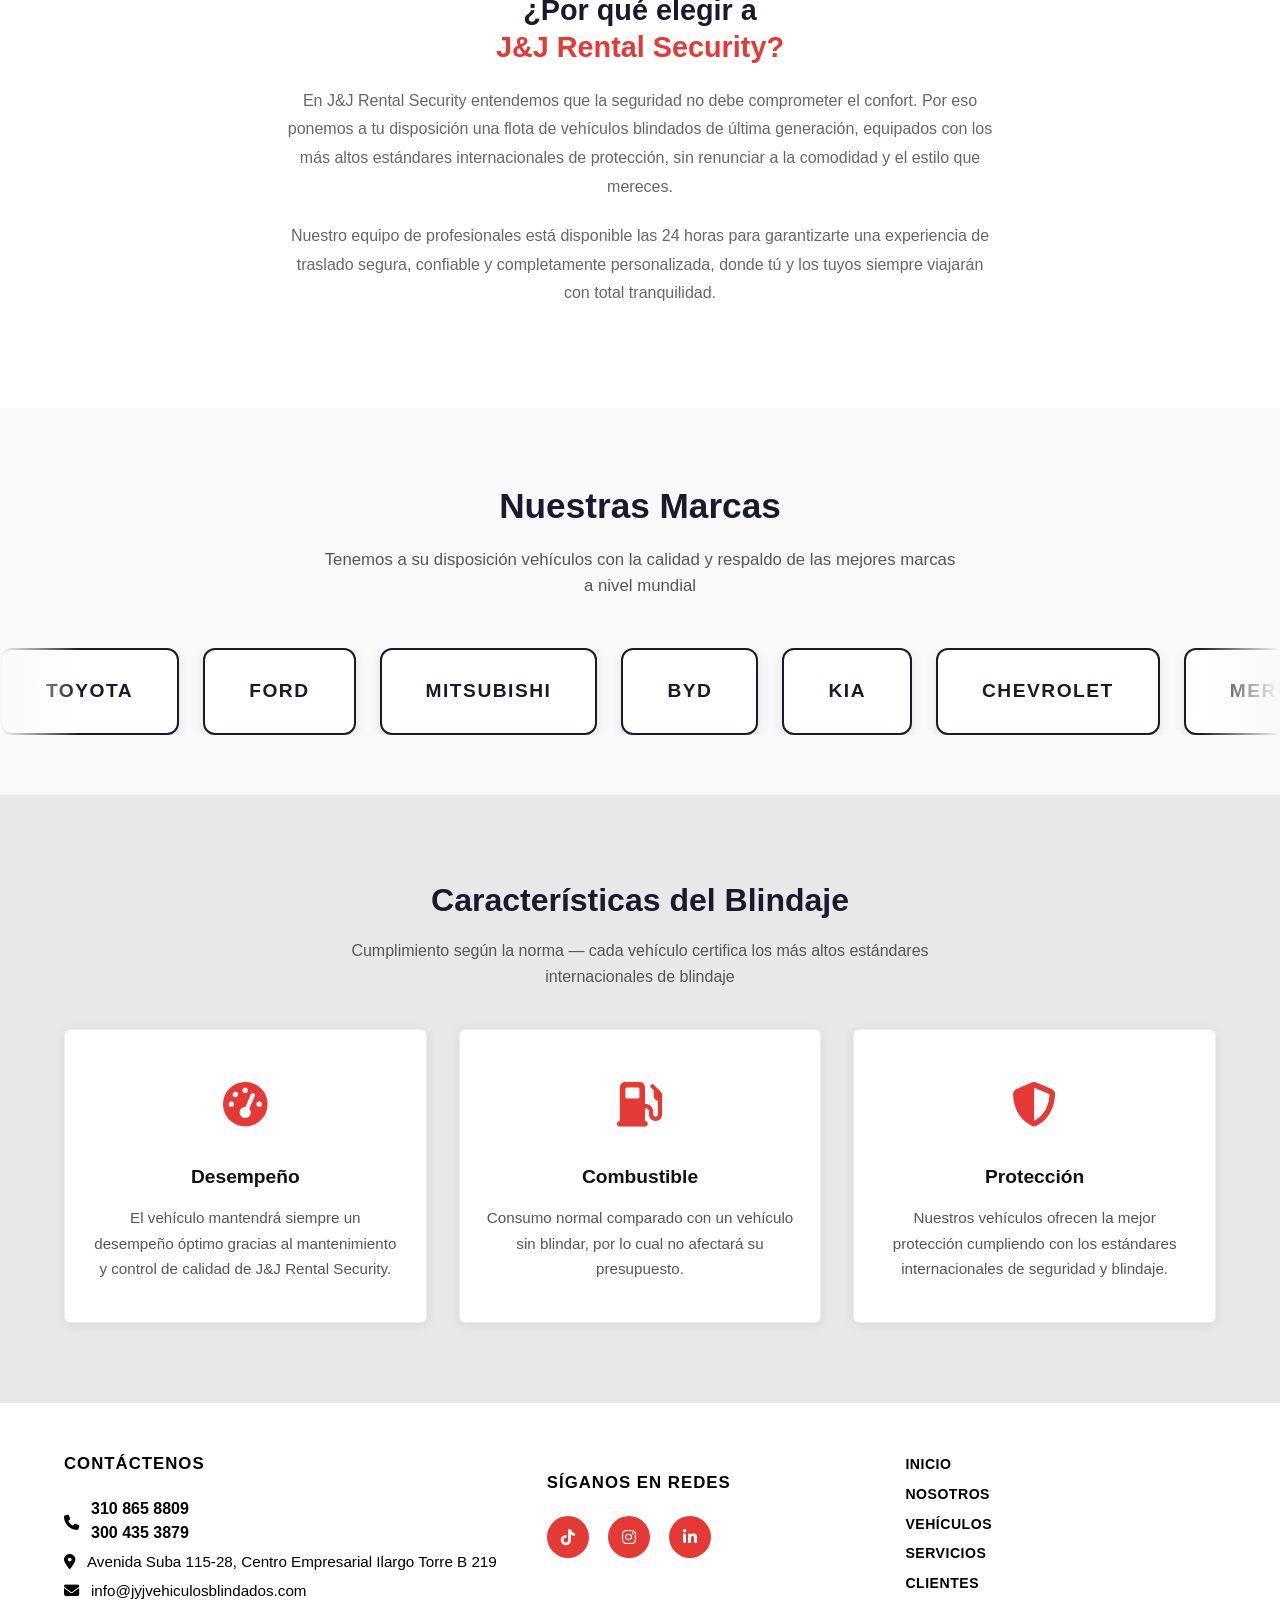
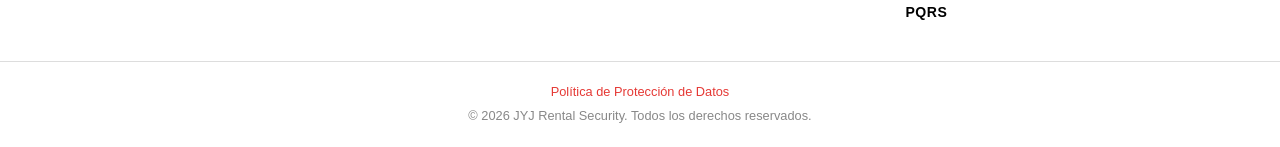
==== commit 98d98d43: "Footer index: dirección antes que correo en Contáctenos Co-Authored-By: Claude Sonnet 4.6 <noreply@a" ====
--- a/index.html
+++ b/index.html
@@ -269,12 +269,12 @@
               </div>
             </li>
             <li>
+              <i class="fas fa-map-marker-alt"></i>
+              <span>Avenida Suba 115-28, Centro Empresarial Ilargo Torre B 219</span>
+            </li>
+            <li>
               <i class="fas fa-envelope"></i>
               <span>info@jyjvehiculosblindados.com</span>
-            </li>
-            <li>
-              <i class="fas fa-map-marker-alt"></i>
-              <span>Avenida Suba 115-28, Centro Empresarial Ilargo Torre B 219</span>
             </li>
           </ul>
         </div>
--- a/site-v2.css
+++ b/site-v2.css
@@ -843,7 +843,7 @@
   flex-direction: column;
   align-items: flex-start;
   text-align: left;
-  margin-top: 2cm;
+  margin-top: 0.5cm;
 }
 
 .footer-social-col .social-links {
